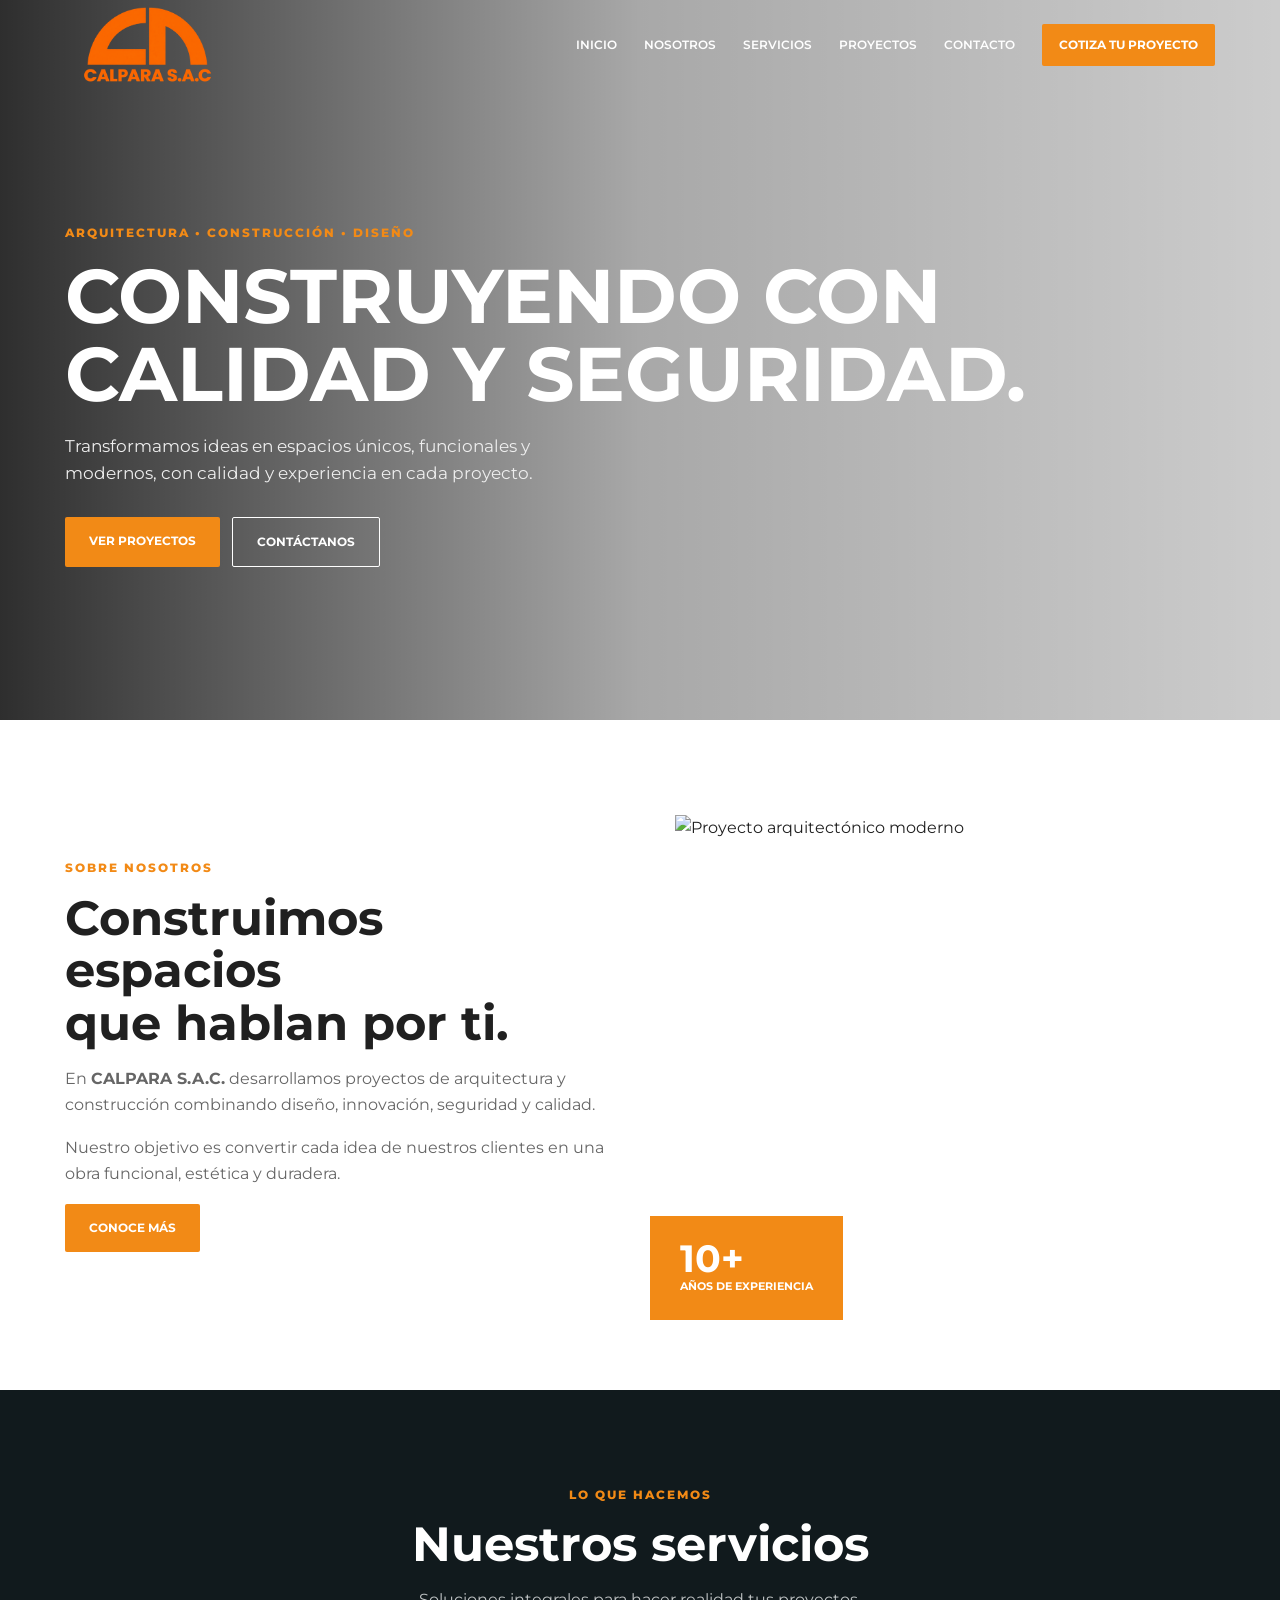
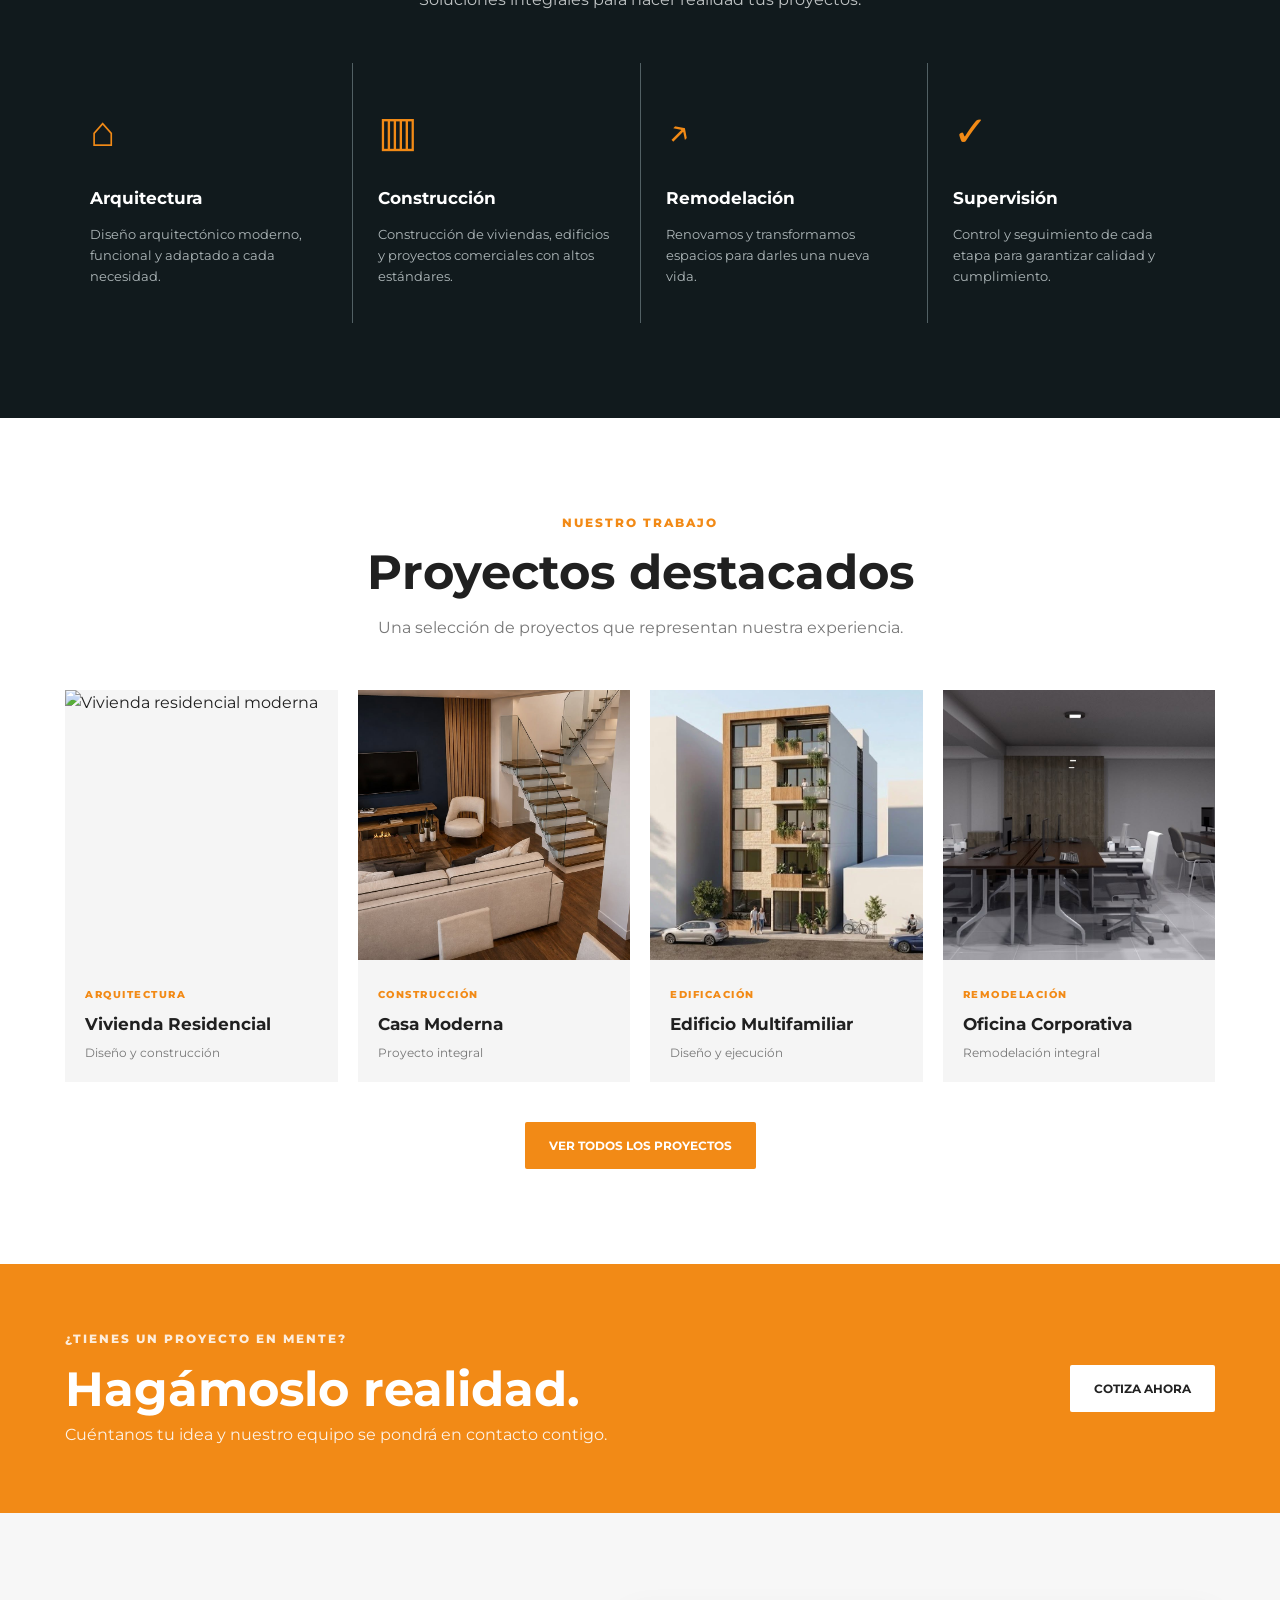
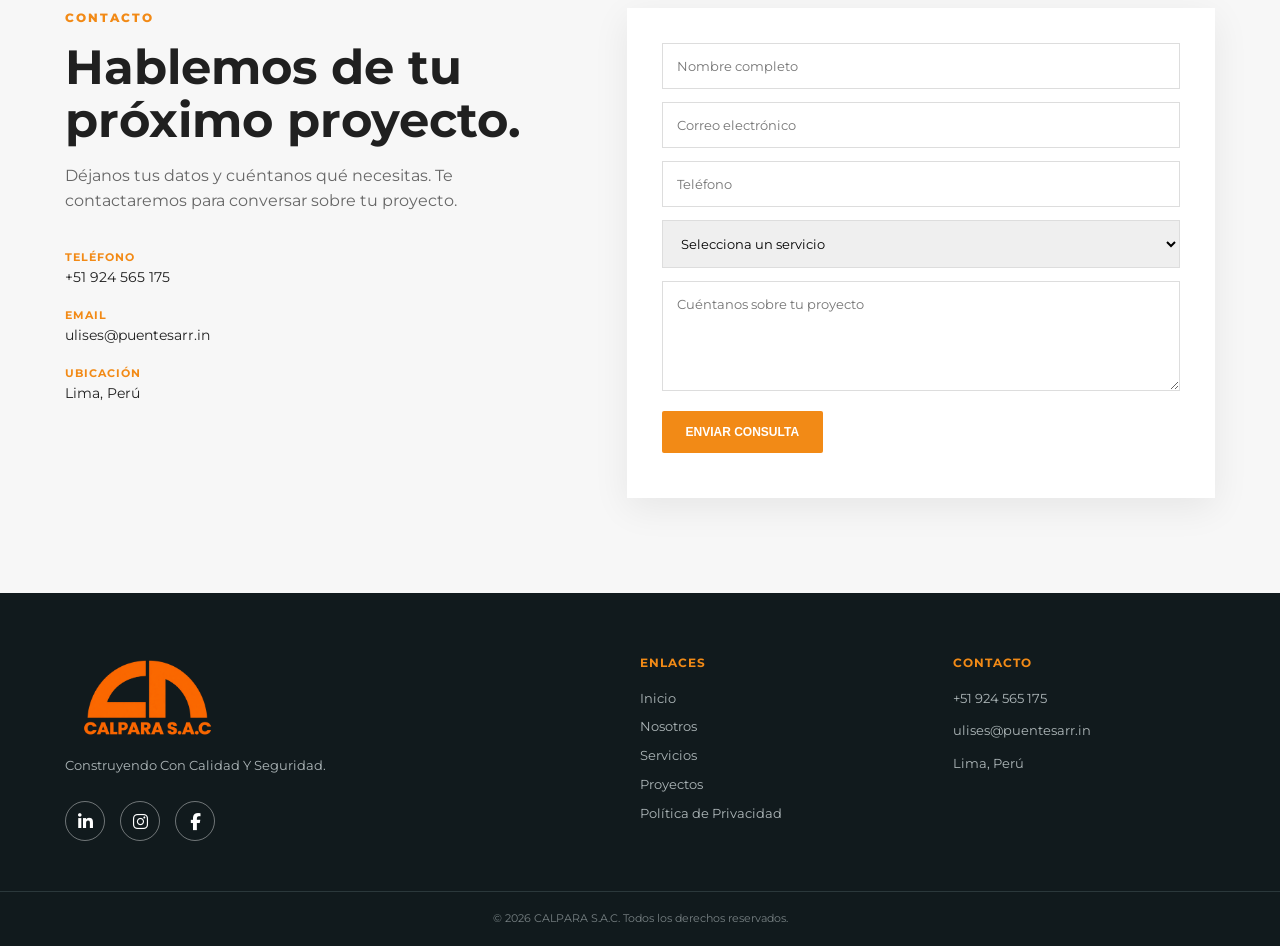
==== index.html @ eea282ff "Add files via upload" ====
<!DOCTYPE html>
<html lang="es">
<head>
    <meta charset="UTF-8">
    <meta name="viewport" content="width=device-width, initial-scale=1.0">

    <title>CALPARA S.A.C. | Construyendo Con Calidad Y Seguridad</title>

    
    <link rel="icon" type="image/png" href="img/favicon-calpara.png">

    <meta name="description" content="CALPARA S.A.C. - Arquitectura, construcción, remodelación y supervisión de obras.">

    <link rel="preconnect" href="https://fonts.googleapis.com">
    <link rel="preconnect" href="https://fonts.gstatic.com" crossorigin>
    <link href="https://fonts.googleapis.com/css2?family=Montserrat:wght@400;500;600;700;800&display=swap" rel="stylesheet">

    <link rel="stylesheet" href="https://cdnjs.cloudflare.com/ajax/libs/font-awesome/6.5.2/css/all.min.css">

    <link rel="stylesheet" href="css/estilos.css">
</head>

<body>

    <!-- ================= HEADER ================= -->
    <header class="header">
        <div class="container nav">
            <a href="#inicio" class="logo">
                <img src="img/logo-calpara.png" alt="CALPARA S.A.C.">
            </a>

            <button class="menu-btn" id="menuBtn" aria-label="Abrir menú">☰</button>

            <nav id="menu">
                <a href="#inicio">Inicio</a>
                <a href="#nosotros">Nosotros</a>
                <a href="#servicios">Servicios</a>
                <a href="#proyectos">Proyectos</a>
                <a href="#contacto">Contacto</a>
                <a href="#contacto" class="btn btn-small">Cotiza tu proyecto</a>
            </nav>
        </div>
    </header>

    <!-- ================= HERO ================= -->
    <main>
        <section id="inicio" class="hero">
            <div class="hero-overlay"></div>
            <div class="container hero-content">
                <p class="eyebrow">ARQUITECTURA • CONSTRUCCIÓN • DISEÑO</p>
                <h1>Construyendo Con<br>Calidad Y Seguridad.</h1>
                <p class="hero-text">
                    Transformamos ideas en espacios únicos, funcionales y modernos,
                    con calidad y experiencia en cada proyecto.
                </p>
                <div class="hero-buttons">
                    <a href="#proyectos" class="btn">Ver proyectos</a>
                    <a href="#contacto" class="btn btn-outline">Contáctanos</a>
                </div>
            </div>
        </section>

        <!-- ================= NOSOTROS ================= -->
        <section id="nosotros" class="section about">
            <div class="container about-grid">
                <div>
                    <p class="section-label">SOBRE NOSOTROS</p>
                    <h2>Construimos espacios<br>que hablan por ti.</h2>
                    <p>
                        En <strong>CALPARA S.A.C.</strong> desarrollamos proyectos de
                        arquitectura y construcción combinando diseño, innovación,
                        seguridad y calidad.
                    </p>
                    <p>
                        Nuestro objetivo es convertir cada idea de nuestros clientes
                        en una obra funcional, estética y duradera.
                    </p>
                    <a href="#contacto" class="btn">Conoce más</a>
                </div>

                <div class="about-image">
                    <img src="https://images.unsplash.com/photo-1545324418-cc1a3fa10c00?auto=format&fit=crop&w=1000&q=85" alt="Proyecto arquitectónico moderno">
                    <div class="experience">
                        <strong>10+</strong>
                        <span>Años de experiencia</span>
                    </div>
                </div>
            </div>
        </section>

        <!-- ================= SERVICIOS ================= -->
        <section id="servicios" class="section services">
            <div class="container">
                <div class="section-heading">
                    <p class="section-label">LO QUE HACEMOS</p>
                    <h2>Nuestros servicios</h2>
                    <p>Soluciones integrales para hacer realidad tus proyectos.</p>
                </div>

                <div class="service-grid">
                    <article class="service-card">
                        <div class="icon">⌂</div>
                        <h3>Arquitectura</h3>
                        <p>Diseño arquitectónico moderno, funcional y adaptado a cada necesidad.</p>
                    </article>

                    <article class="service-card">
                        <div class="icon">▥</div>
                        <h3>Construcción</h3>
                        <p>Construcción de viviendas, edificios y proyectos comerciales con altos estándares.</p>
                    </article>

                    <article class="service-card">
                        <div class="icon">↗</div>
                        <h3>Remodelación</h3>
                        <p>Renovamos y transformamos espacios para darles una nueva vida.</p>
                    </article>

                    <article class="service-card">
                        <div class="icon">✓</div>
                        <h3>Supervisión</h3>
                        <p>Control y seguimiento de cada etapa para garantizar calidad y cumplimiento.</p>
                    </article>
                </div>
            </div>
        </section>

        <!-- ================= PROYECTOS ================= -->
        <section id="proyectos" class="section projects">
            <div class="container">
                <div class="section-heading">
                    <p class="section-label">NUESTRO TRABAJO</p>
                    <h2>Proyectos destacados</h2>
                    <p>Una selección de proyectos que representan nuestra experiencia.</p>
                </div>

                <div class="project-grid">
                    <article class="project-card">
    <img src="https://images.unsplash.com/photo-1600585154340-be6161a56a0c?auto=format&fit=crop&w=1000&q=85" alt="Vivienda residencial moderna">

    <div class="project-info">
        <span>ARQUITECTURA</span>
        <h3>Vivienda Residencial</h3>
        <p>Diseño y construcción</p>
    </div>

    <div class="project-description">
        <span>ARQUITECTURA</span>
        <h3>Vivienda Residencial</h3>
        <p>
            Diseño y construcción de una vivienda moderna,
            combinando espacios amplios, iluminación natural
            y una integración armoniosa con el entorno.
        </p>
    </div>
</article>

                    <article class="project-card">
    <img src="img/casa_moderna.jpg" alt="Casa moderna">

    <div class="project-info">
        <span>CONSTRUCCIÓN</span>
        <h3>Casa Moderna</h3>
        <p>Proyecto integral</p>
    </div>

    <div class="project-description">
        <span>CONSTRUCCIÓN</span>
        <h3>Proyecto de Vivienda Unifamiliar Exclusiva</h3>
        <p>
            Diseño pensado para vivir, disfrutar y destacar.
            Amplios ambientes + diseño moderno + experiencia total.
        </p>
    </div>
</article>

                    <article class="project-card">
    <img src="img/edificio_multifamiliar.jpg" alt="Edificio moderno">

    <div class="project-info">
        <span>EDIFICACIÓN</span>
        <h3>Edificio Multifamiliar</h3>
        <p>Diseño y ejecución</p>
    </div>

    <div class="project-description">
        <span>EDIFICACIÓN</span>
        <h3>Casa Multifamiliar de 5 Niveles</h3>
        <p>
            Un proyecto arquitectónico concebido para vivir,
            invertir y generar valor, integrando áreas comerciales,
            residenciales y sociales en una sola edificación
            funcional y contemporánea.
        </p>
    </div>
</article>

                    <article class="project-card">
    <img src="img/oficina.jpg" alt="Oficina moderna">

    <div class="project-info">
        <span>REMODELACIÓN</span>
        <h3>Oficina Corporativa</h3>
        <p>Remodelación integral</p>
    </div>

    <div class="project-description">
        <span>REMODELACIÓN</span>
        <h3>Remodelación Integral de Espacio Corporativo</h3>
        <p>
            Remodelación integral de un espacio corporativo,
            creando ambientes modernos, profesionales y funcionales
            que favorecen la comodidad y productividad.
        </p>
    </div>
</article>
                </div>

                <div class="center">
                    <a href="#contacto" class="btn">Ver todos los proyectos</a>
                </div>
            </div>
        </section>

        <!-- ================= CTA ================= -->
        <section class="cta">
            <div class="container cta-content">
                <div>
                    <p class="section-label light">¿TIENES UN PROYECTO EN MENTE?</p>
                    <h2>Hagámoslo realidad.</h2>
                    <p>Cuéntanos tu idea y nuestro equipo se pondrá en contacto contigo.</p>
                </div>
                <a href="#contacto" class="btn btn-white">Cotiza ahora</a>
            </div>
        </section>

        <!-- ================= CONTACTO ================= -->
        <section id="contacto" class="section contact">
            <div class="container contact-grid">
                <div>
                    <p class="section-label">CONTACTO</p>
                    <h2>Hablemos de tu próximo proyecto.</h2>
                    <p>
                        Déjanos tus datos y cuéntanos qué necesitas.
                        Te contactaremos para conversar sobre tu proyecto.
                    </p>

                    <div class="contact-data">
                        <div><strong>Teléfono</strong><span>+51 924 565 175</span></div>
                        <div><strong>Email</strong><span>ulises@puentesarr.in</span></div>
                        <div><strong>Ubicación</strong><span>Lima, Perú</span></div>
                    </div>
                </div>

                <form id="contactForm" class="contact-form">
                    <input type="text" placeholder="Nombre completo" required>
                    <input type="email" placeholder="Correo electrónico" required>
                    <input type="tel" placeholder="Teléfono">
                    <select>
                        <option value="">Selecciona un servicio</option>
                        <option>Arquitectura</option>
                        <option>Construcción</option>
                        <option>Remodelación</option>
                        <option>Supervisión</option>
                    </select>
                    <textarea rows="5" placeholder="Cuéntanos sobre tu proyecto" required></textarea>
                    <button type="submit" class="btn">Enviar consulta</button>
                    <p id="formMessage" class="form-message"></p>
                </form>
            </div>
        </section>
    </main>

    <!-- ================= FOOTER ================= -->
    <footer class="footer">
    <div class="container footer-grid">
        <div>

            <a href="#inicio" class="logo footer-logo">
                <img src="img/logo-calpara.png" alt="CALPARA S.A.C.">             
            </a>

            <p>Construyendo Con Calidad Y Seguridad.</p>

            <div class="footer-social">

                <a href="https://www.linkedin.com/company/calpara-s-a-c/" 
                   target="_blank" 
                   rel="noopener noreferrer"
                   aria-label="LinkedIn CALPARA S.A.C.">
                    <i class="fa-brands fa-linkedin-in"></i>
                </a>

                <a href="https://www.instagram.com/liche_calpara/" 
                   target="_blank" 
                   rel="noopener noreferrer"
                   aria-label="Instagram CALPARA S.A.C.">
                    <i class="fa-brands fa-instagram"></i>
                </a>

                <a href="https://www.facebook.com/profile.php?id=100092615534380" 
                   target="_blank" 
                   rel="noopener noreferrer"
                   aria-label="Facebook CALPARA S.A.C.">
                    <i class="fa-brands fa-facebook-f"></i>
                </a>

            </div>

        </div>

        <div>
                <h4>Enlaces</h4>
                <a href="#inicio">Inicio</a>
                <a href="#nosotros">Nosotros</a>
                <a href="#servicios">Servicios</a>
                <a href="#proyectos">Proyectos</a>
                <a href="politica-privacidad.html">Política de Privacidad</a>
            </div>

            <div>
                <h4>Contacto</h4>
                <p>+51 924 565 175</p>
                <p>ulises@puentesarr.in</p>
                <p>Lima, Perú</p>
            </div>
        </div>

        <div class="copyright">
            © 2026 CALPARA S.A.C. Todos los derechos reservados.
        </div>
    </footer>

    <a class="wa" href="https://wa.me/51987654321" target="_blank">
    <i class="fa-brands fa-whatsapp"></i>
</a>

    <script src="js/script.js"></script>
</body>
</html>
---- css/estilos.css ----
* {
    margin: 0;
    padding: 0;
    box-sizing: border-box;
}

html {
    scroll-behavior: smooth;
}

body {
    font-family: 'Montserrat', Arial, sans-serif;
    color: #202020;
    background: #fff;
    line-height: 1.6;
}

img {
    width: 100%;
    display: block;
}

a {
    text-decoration: none;
    color: inherit;
}

.container {
    width: min(1150px, 90%);
    margin: auto;
}

/* HEADER */
header {
    position: fixed;
    top: 0;
    left: 0;
    width: 100%;
    height: 88px;
    z-index: 1000;
    color: white;
    transition: all 0.3s ease;
}

header.scrolled {
    background: rgba(20, 20, 20, 0.95);
    backdrop-filter: blur(10px);
    box-shadow: 0 2px 15px rgba(0, 0, 0, 0.2);
}

header.scrolled .nav {
    border-bottom: none;
}

.nav {
    min-height: 82px;
    display: flex;
    align-items: center;
    justify-content: space-between;
}

.logo {
    display: flex;
    align-items: center;
    width: 180px;
    height: 90px;
}

.logo img {
    width: 165px;
    height: 80px;
    object-fit: contain;
}

.logo small {
    display: block;
    font-size: 8px;
    letter-spacing: 2px;
    opacity: .75;
}

.logo-mark {
    color: #f28a16;
    font-size: 30px;
    font-weight: 800;
    line-height: 1;
}

nav {
    display: flex;
    align-items: center;
    gap: 27px;
}

nav a {
    font-size: 12px;
    font-weight: 600;
    text-transform: uppercase;
}

nav a:hover {
    color: #f28a16;
}

.menu-btn {
    display: none;
    background: none;
    border: 0;
    color: white;
    font-size: 27px;
}

/* BUTTONS */
.btn {
    display: inline-block;
    background: #f28a16;
    color: white;
    padding: 14px 24px;
    border-radius: 2px;
    font-size: 12px;
    font-weight: 700;
    text-transform: uppercase;
    transition: .3s;
    border: 0;
    cursor: pointer;
}

.btn:hover {
    background: #d96f00;
    transform: translateY(-2px);
}

.btn-small {
    padding: 11px 17px;
}

.btn-outline {
    background: transparent;
    border: 1px solid white;
}

.btn-outline:hover {
    background: white;
    color: #222;
}

.btn-white {
    background: white;
    color: #222;
}

.btn-white:hover {
    background: #222;
    color: white;
}

/* HERO */
.hero {
    min-height: 720px;
    display: flex;
    align-items: center;
    position: relative;
    background:
        url("https://images.unsplash.com/photo-1600607687939-ce8a6c25118c?auto=format&fit=crop&w=1900&q=90")
        center/cover no-repeat;
    color: white;
}

.hero-overlay {
    position: absolute;
    inset: 0;
    background: linear-gradient(90deg, rgba(0,0,0,.82), rgba(0,0,0,.34), rgba(0,0,0,.2));
}

.hero-content {
    position: relative;
    z-index: 1;
    padding-top: 70px;
}

.eyebrow,
.section-label {
    color: #f28a16;
    font-size: 12px;
    font-weight: 800;
    letter-spacing: 2px;
    margin-bottom: 14px;
}

.hero h1 {
    font-size: clamp(44px, 6vw, 76px);
    line-height: 1.03;
    text-transform: uppercase;
    margin-bottom: 20px;
}

.hero-text {
    max-width: 540px;
    font-size: 17px;
    color: #eee;
    margin-bottom: 30px;
}

.hero-buttons {
    display: flex;
    gap: 12px;
}

/* SECTIONS */
.section {
    padding: 95px 0;
}

.section-heading {
    text-align: center;
    max-width: 650px;
    margin: 0 auto 50px;
}

.section-heading h2,
.about h2,
.contact h2,
.cta h2 {
    font-size: clamp(32px, 4vw, 48px);
    line-height: 1.1;
    margin-bottom: 16px;
}

.section-heading > p:last-child {
    color: #777;
}

/* ABOUT */
.about-grid {
    display: grid;
    grid-template-columns: 1fr 1fr;
    gap: 70px;
    align-items: center;
}

.about p:not(.section-label) {
    color: #666;
    margin-bottom: 18px;
}

.about-image {
    position: relative;
}

.about-image img {
    height: 480px;
    object-fit: cover;
}

.experience {
    position: absolute;
    bottom: -25px;
    left: -25px;
    background: #f28a16;
    color: white;
    padding: 24px 30px;
    display: flex;
    flex-direction: column;
}

.experience strong {
    font-size: 38px;
    line-height: 1;
}

.experience span {
    font-size: 11px;
    text-transform: uppercase;
    font-weight: 700;
}

/* SERVICES */
.services {
    background: #111a1d;
    color: white;
}

.services .section-heading > p:last-child {
    color: #bfc3c4;
}

.service-grid {
    display: grid;
    grid-template-columns: repeat(4, 1fr);
    gap: 1px;
    background: #526064;
}

.service-card {
    background: #111a1d;
    padding: 35px 25px;
    min-height: 260px;
    transition: .3s;
}

.service-card:hover {
    background: #182528;
    transform: translateY(-5px);
}

.icon {
    color: #f28a16;
    font-size: 42px;
    margin-bottom: 20px;
}

.service-card h3 {
    font-size: 17px;
    margin-bottom: 12px;
}

.service-card p {
    color: #aeb7b9;
    font-size: 13px;
}

/* PROJECTS */
.project-grid {
    display: grid;
    grid-template-columns: repeat(4, 1fr);
    gap: 20px;
    margin-bottom: 40px;
}

.project-card {
    background: #f5f5f5;
    overflow: hidden;
}

.project-card img {
    height: 270px;
    object-fit: cover;
    transition: .5s;
}

.project-card:hover img {
    opacity: 0;
}

.project-card {
    position: relative;
}

/* DESCRIPCIÓN AL PASAR EL PUNTERO */

.project-description {
    position: absolute;
    top: 0;
    left: 0;
    width: 100%;
    height: 100%;

    background: rgba(17, 26, 29, 0.96);

    display: flex;
    flex-direction: column;
    justify-content: center;
    padding: 35px;

    box-sizing: border-box;

    opacity: 0;
    visibility: hidden;

    transition: .5s;
}

/* Categoría */
.project-description span {
    color: #f28a16;
    font-size: 11px;
    letter-spacing: 2px;
    margin-bottom: 12px;
}

/* Título */
.project-description h3 {
    color: white;
    font-size: 24px;
    line-height: 1.2;
    margin-bottom: 15px;
}

/* Texto */
.project-description p {
    color: #d4d9da;
    font-size: 14px;
    line-height: 1.6;
    margin: 0;
}

/* EFECTO AL PASAR EL PUNTERO */

.project-card:hover img {
    opacity: 0;
}

.project-card:hover .project-info {
    opacity: 0;
}

.project-card:hover .project-description {
    opacity: 1;
    visibility: visible;
}

.project-info {
    padding: 20px;
}

.project-info span {
    color: #f28a16;
    font-size: 10px;
    font-weight: 800;
    letter-spacing: 1.5px;
}

.project-info h3 {
    font-size: 17px;
    margin: 5px 0;
}

.project-info p {
    color: #777;
    font-size: 12px;
}

.center {
    text-align: center;
}

/* CTA */
.cta {
    background: #f28a16;
    color: white;
    padding: 65px 0;
}

.cta-content {
    display: flex;
    align-items: center;
    justify-content: space-between;
    gap: 30px;
}

.cta .section-label {
    color: white;
    opacity: .85;
}

.cta h2 {
    margin-bottom: 7px;
}

.cta p:last-child {
    opacity: .9;
}

/* CONTACT */
.contact {
    background: #f7f7f7;
}

.contact-grid {
    display: grid;
    grid-template-columns: .9fr 1.1fr;
    gap: 80px;
    align-items: start;
}

.contact > .container > div:first-child > p:not(.section-label) {
    color: #666;
}

.contact-data {
    margin-top: 35px;
}

.contact-data div {
    display: flex;
    flex-direction: column;
    margin-bottom: 18px;
}

.contact-data strong {
    font-size: 11px;
    color: #f28a16;
    text-transform: uppercase;
    letter-spacing: 1px;
}

.contact-data span {
    font-size: 14px;
}

.contact-form {
    background: white;
    padding: 35px;
    box-shadow: 0 10px 35px rgba(0,0,0,.07);
}

.contact-form input,
.contact-form select,
.contact-form textarea {
    width: 100%;
    border: 1px solid #ddd;
    padding: 14px;
    margin-bottom: 13px;
    font-family: inherit;
    outline: none;
}

.contact-form input:focus,
.contact-form select:focus,
.contact-form textarea:focus {
    border-color: #f28a16;
}

.form-message {
    margin-top: 10px;
    font-size: 12px;
    color: #f28a16;
}

/* FOOTER */
.footer {
    background: #111a1d;
    color: white;
    padding-top: 60px;
}

.footer-grid {
    display: grid;
    grid-template-columns: 2fr 1fr 1fr;
    gap: 50px;
    padding-bottom: 50px;
}

.footer p {
    color: #aeb7b9;
    font-size: 13px;
    margin-top: 12px;
}

.footer h4 {
    color: #f28a16;
    margin-bottom: 15px;
    text-transform: uppercase;
    font-size: 12px;
    letter-spacing: 1px;
}

.footer-grid > div:nth-child(2) a {
    display: block;
    color: #aeb7b9;
    font-size: 13px;
    margin-bottom: 8px;
}

.footer-logo {
    color: white;
}

/* REDES SOCIALES DEL FOOTER */

.footer-social {
    display: flex;
    gap: 15px;
    margin-top: 25px;
}

.footer-social a {
    width: 40px;
    height: 40px;
    border: 1px solid rgba(255,255,255,0.4);
    border-radius: 50%;
    display: flex;
    align-items: center;
    justify-content: center;
    color: white;
    text-decoration: none;
    transition: 0.3s ease;
}

.footer-social a i {
    font-size: 17px;
}

.footer-social a:hover {
    background: #f28a16;
    border-color: #f28a16;
    transform: translateY(-4px);
}

.copyright {
    border-top: 1px solid #2b383b;
    text-align: center;
    padding: 18px;
    color: #778083;
    font-size: 11px;
}

/* WHATSAPP */
.wa {
    position: fixed;
    right: 22px;
    bottom: 22px;
    width: 52px;
    height: 52px;
    border-radius: 50%;
    background: #25d366;
    color: white;
    display: flex;
    align-items: center;
    justify-content: center;
    z-index: 20;
    text-decoration: none;

    /* Oculto inicialmente */
    opacity: 0;
    visibility: hidden;
    transform: scale(0.7);
    transition: all 0.3s ease;
}

/* Aparece cuando llegamos a contacto */
.wa.show {
    opacity: 1;
    visibility: visible;
    transform: scale(1);
}

.wa i {
    font-size: 29px;
}

/* RESPONSIVE */
@media (max-width: 900px) {
    nav {
        gap: 15px;
    }

    .service-grid,
    .project-grid {
        grid-template-columns: repeat(2, 1fr);
    }

    .about-grid,
    .contact-grid {
        grid-template-columns: 1fr;
        gap: 45px;
    }
}

@media (max-width: 700px) {
    .header {
        background: rgba(10,15,17,.94);
        position: fixed;
    }

    .menu-btn {
        display: block;
    }

    nav {
        display: none;
        position: absolute;
        top: 82px;
        left: 0;
        width: 100%;
        background: #111a1d;
        padding: 25px;
        flex-direction: column;
        align-items: stretch;
    }

    nav.active {
        display: flex;
    }

    nav a {
        padding: 8px 0;
    }

    .hero {
        min-height: 650px;
    }

    .hero h1 {
        font-size: 48px;
    }

    .hero-text {
        font-size: 14px;
    }

    .section {
        padding: 70px 0;
    }

    .service-grid,
    .project-grid {
        grid-template-columns: 1fr;
    }

    .project-card img {
        height: 300px;
    }

    .cta-content {
        flex-direction: column;
        align-items: flex-start;
    }

    .footer-grid {
        grid-template-columns: 1fr;
        gap: 30px;
    }

    .experience {
        left: 10px;
    }
}
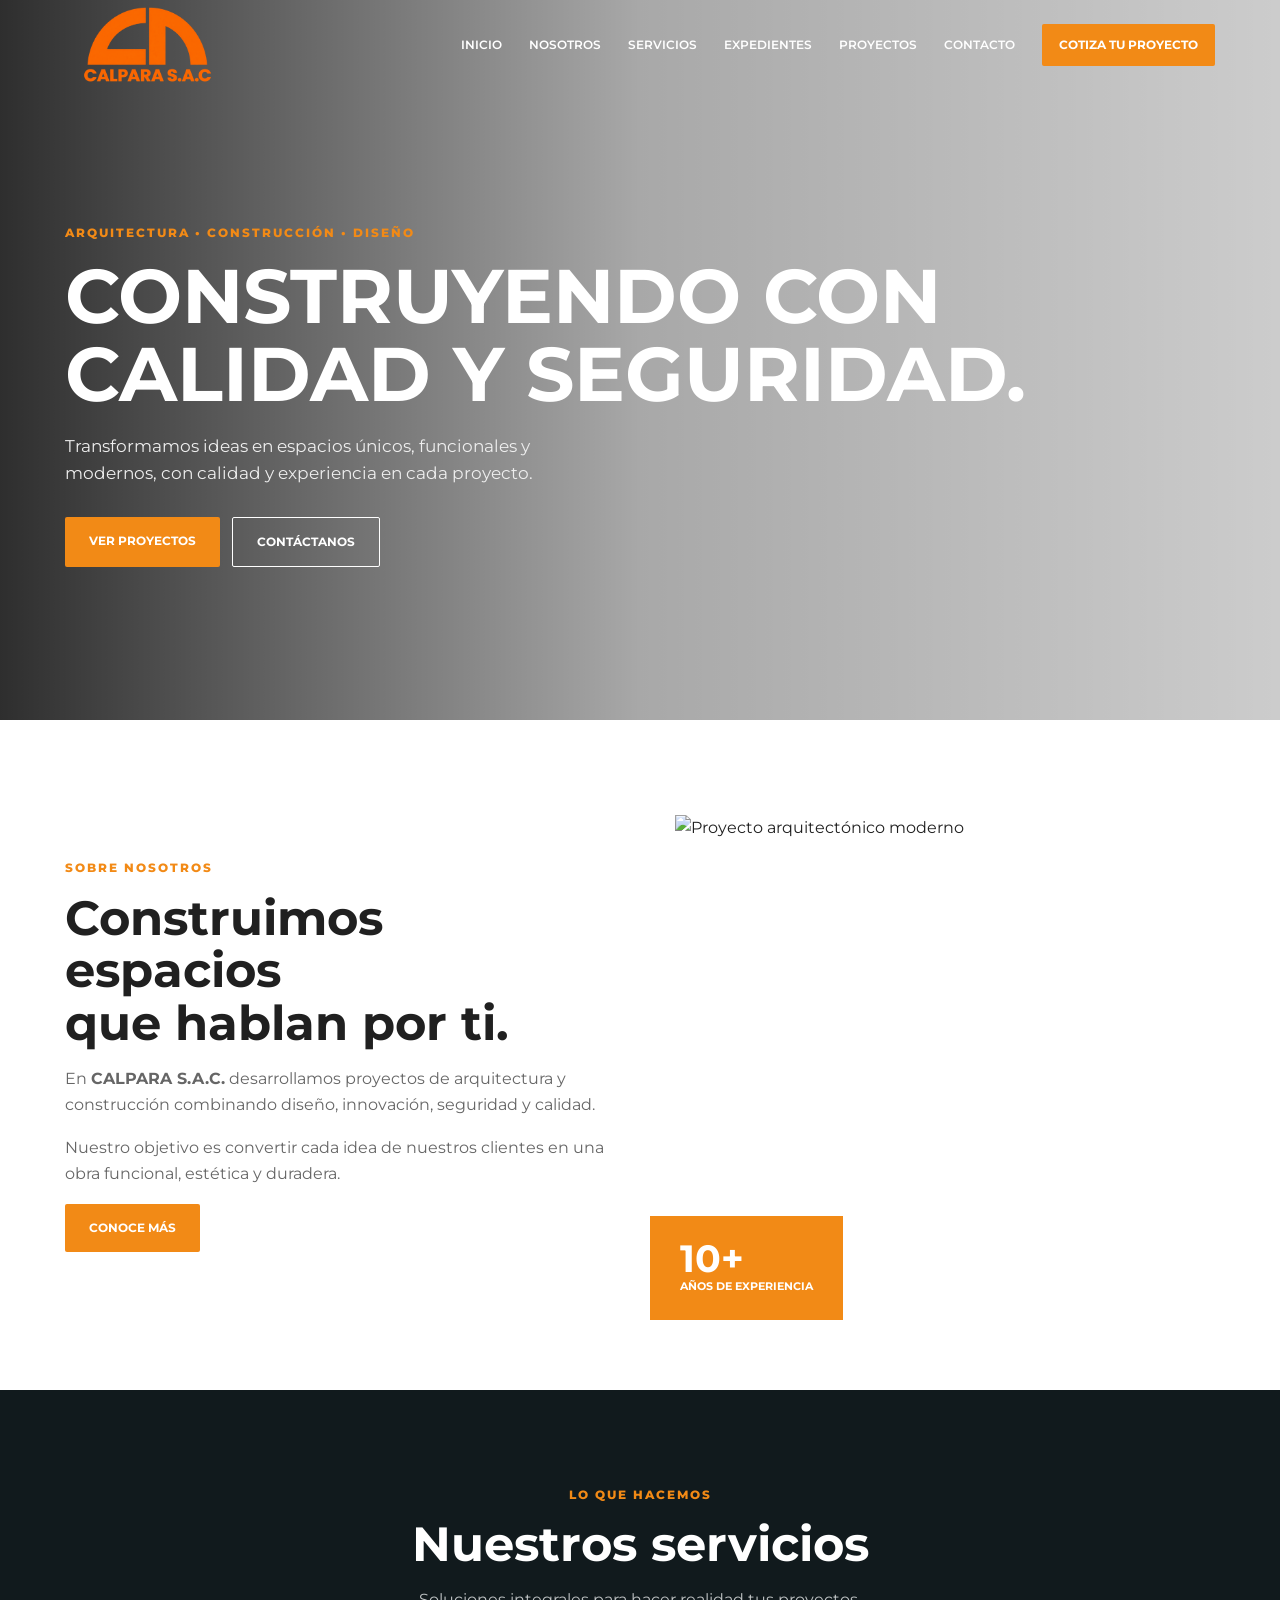
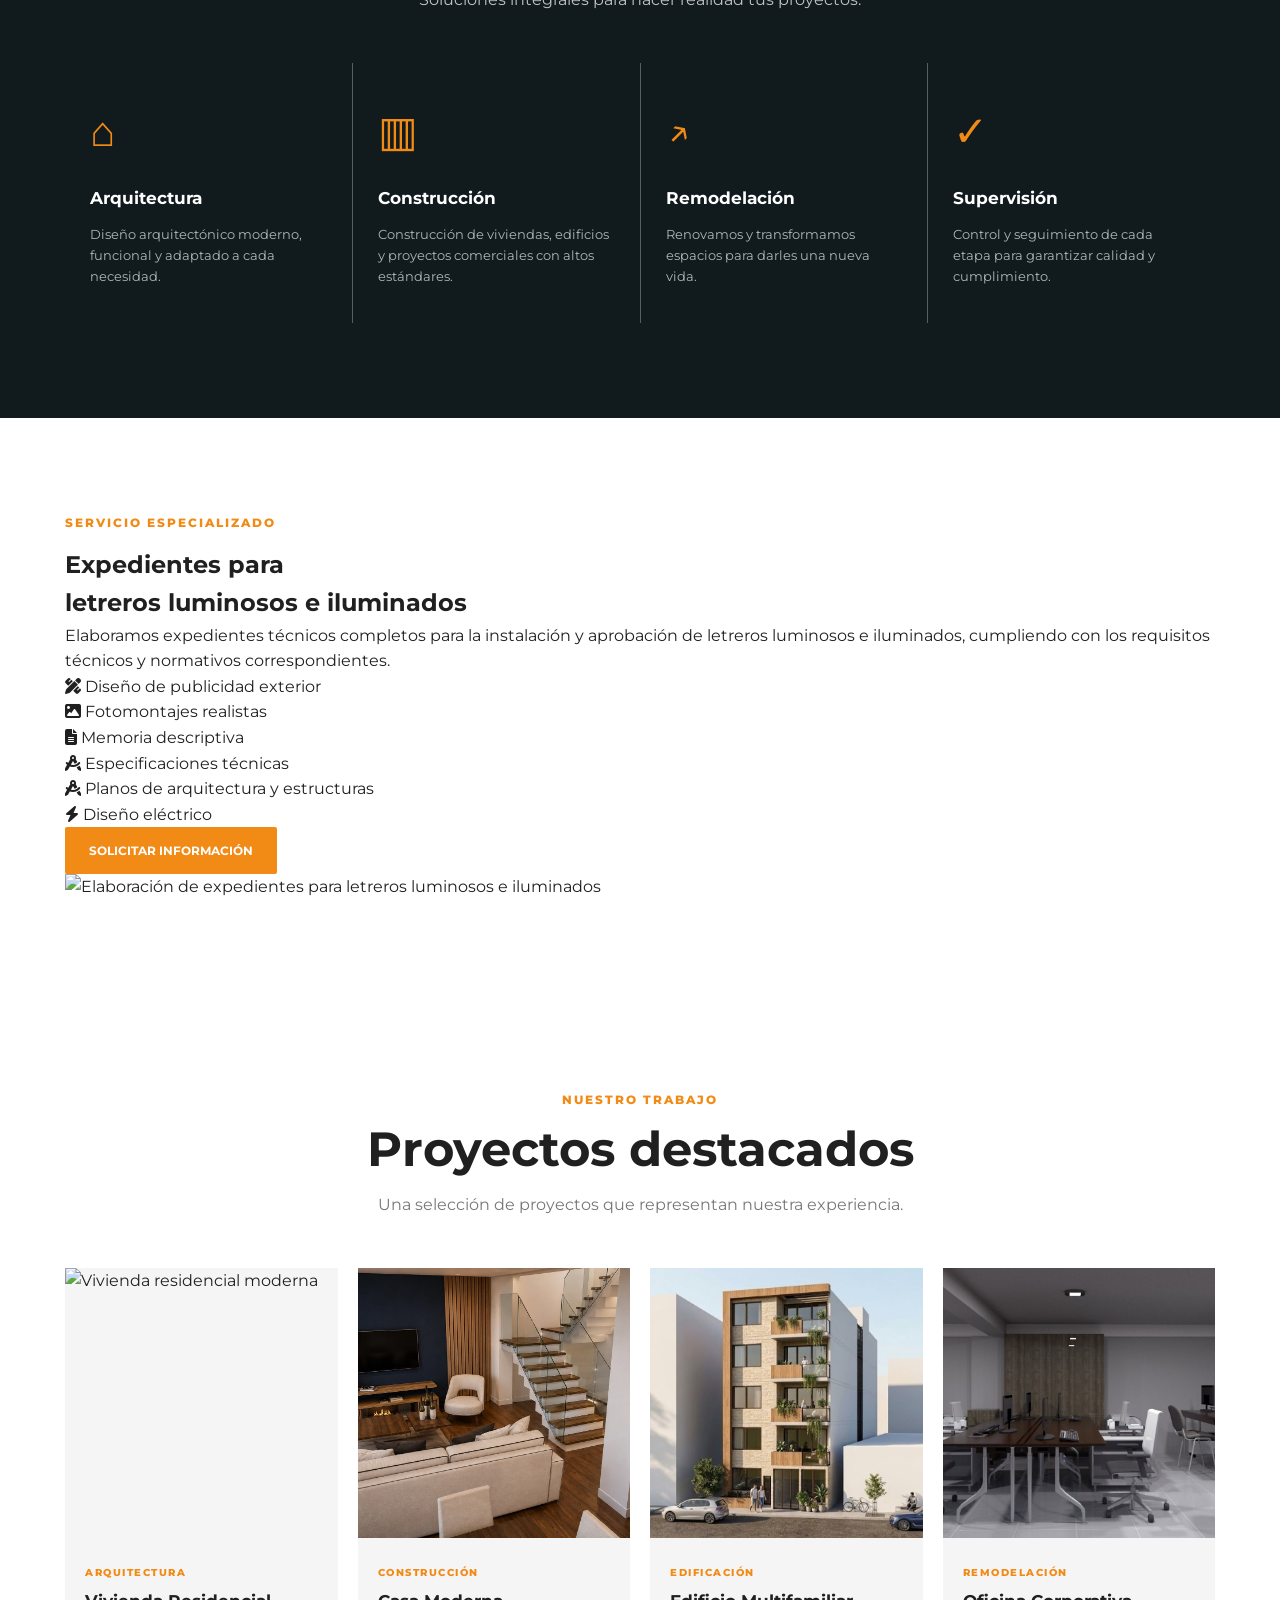
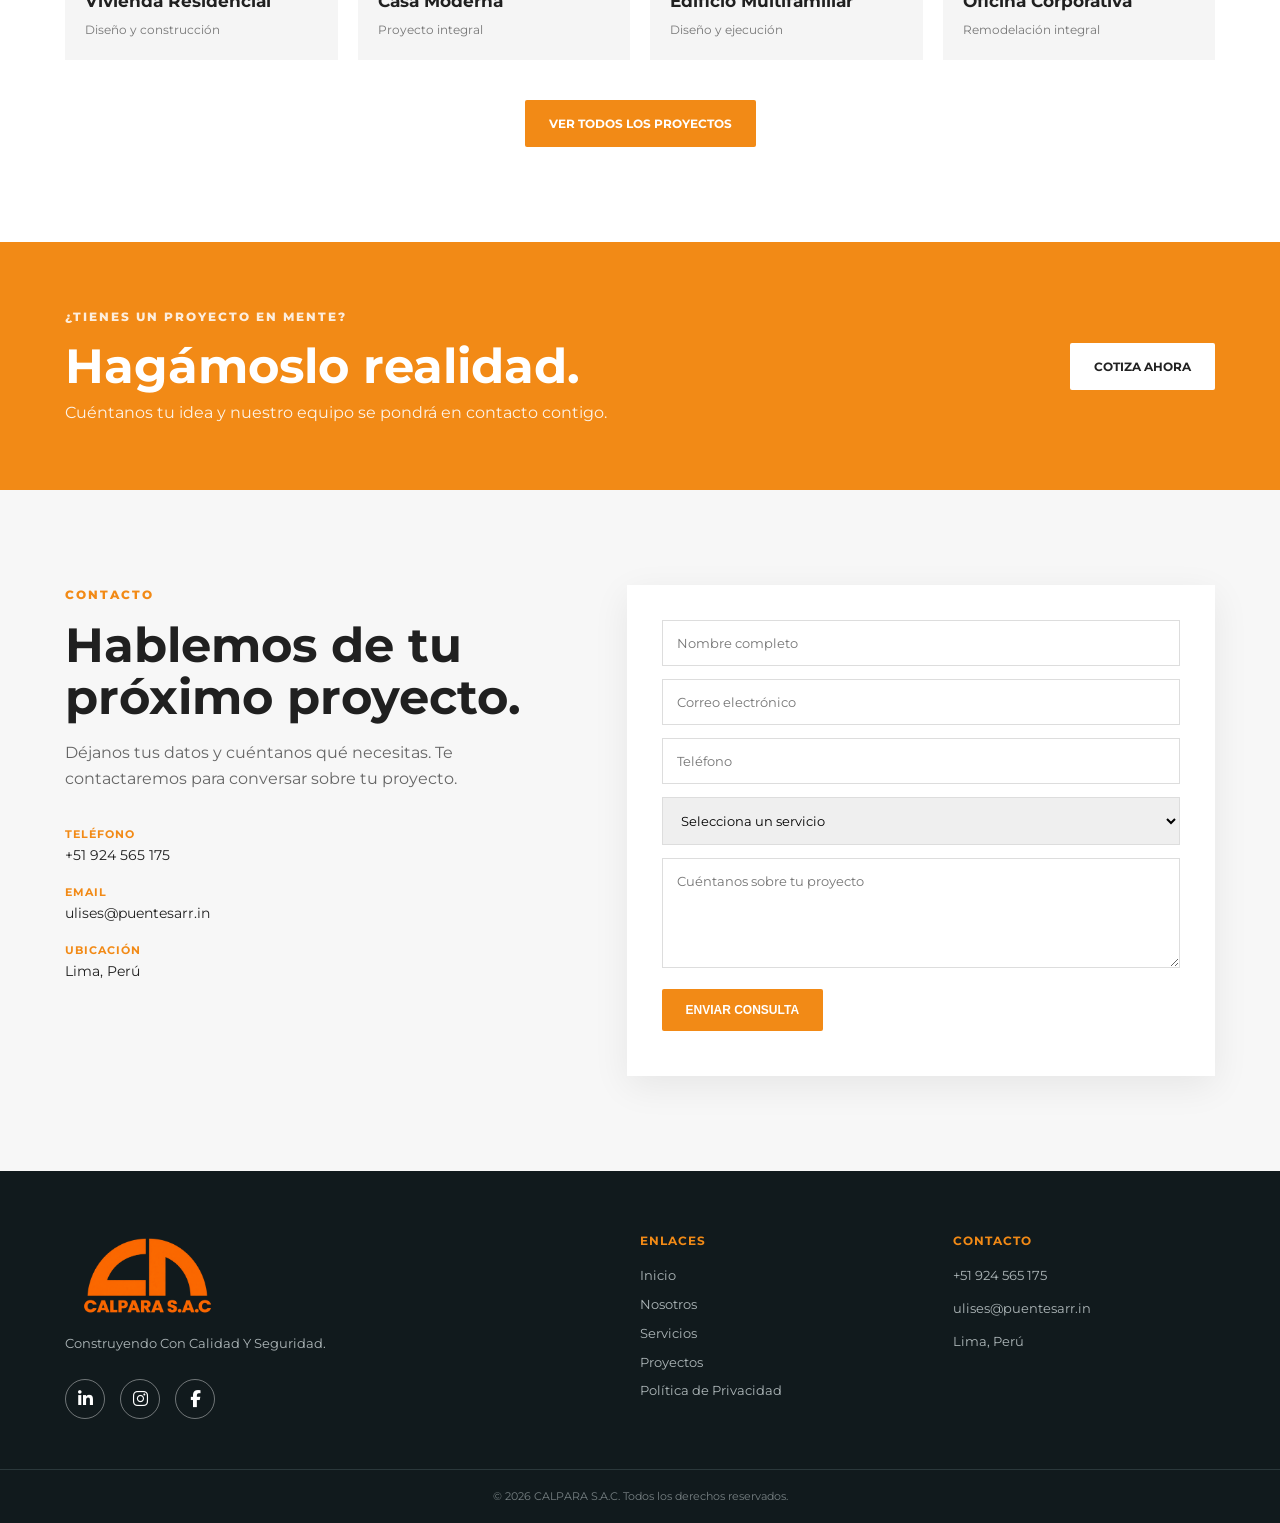
==== commit d93a9d3b: "Update navigation and add expedientes section" ====
--- a/index.html
+++ b/index.html
@@ -32,13 +32,14 @@
             <button class="menu-btn" id="menuBtn" aria-label="Abrir menú">☰</button>
 
             <nav id="menu">
-                <a href="#inicio">Inicio</a>
-                <a href="#nosotros">Nosotros</a>
-                <a href="#servicios">Servicios</a>
-                <a href="#proyectos">Proyectos</a>
-                <a href="#contacto">Contacto</a>
-                <a href="#contacto" class="btn btn-small">Cotiza tu proyecto</a>
-            </nav>
+    <a href="#inicio">Inicio</a>
+    <a href="#nosotros">Nosotros</a>
+    <a href="#servicios">Servicios</a>
+    <a href="#expedientes">Expedientes</a>
+    <a href="#proyectos">Proyectos</a>
+    <a href="#contacto">Contacto</a>
+    <a href="#contacto" class="btn btn-small">Cotiza tu proyecto</a>
+</nav>
         </div>
     </header>
 
@@ -125,6 +126,73 @@
             </div>
         </section>
 
+        <!-- SERVICIO ESPECIAL: EXPEDIENTES PARA LETREROS -->
+<section id="expedientes" class="section expedientes">
+    <div class="container expedientes-grid">
+
+        <div class="expedientes-content">
+            <p class="section-label">SERVICIO ESPECIALIZADO</p>
+
+            <h2>
+                Expedientes para<br>
+                <span>letreros luminosos e iluminados</span>
+            </h2>
+
+            <p class="expedientes-intro">
+                Elaboramos expedientes técnicos completos para la
+                instalación y aprobación de letreros luminosos e
+                iluminados, cumpliendo con los requisitos técnicos
+                y normativos correspondientes.
+            </p>
+
+            <div class="expedientes-list">
+
+                <div class="expediente-item">
+                    <i class="fa-solid fa-pen-ruler"></i>
+                    <span>Diseño de publicidad exterior</span>
+                </div>
+
+                <div class="expediente-item">
+                    <i class="fa-solid fa-image"></i>
+                    <span>Fotomontajes realistas</span>
+                </div>
+
+                <div class="expediente-item">
+                    <i class="fa-solid fa-file-lines"></i>
+                    <span>Memoria descriptiva</span>
+                </div>
+
+                <div class="expediente-item">
+                    <i class="fa-solid fa-compass-drafting"></i>
+                    <span>Especificaciones técnicas</span>
+                </div>
+
+                <div class="expediente-item">
+                    <i class="fa-solid fa-drafting-compass"></i>
+                    <span>Planos de arquitectura y estructuras</span>
+                </div>
+
+                <div class="expediente-item">
+                    <i class="fa-solid fa-bolt"></i>
+                    <span>Diseño eléctrico</span>
+                </div>
+
+            </div>
+
+            <a href="#contacto" class="btn">
+                Solicitar información
+            </a>
+        </div>
+
+        <div class="expedientes-image">
+            <img 
+                src="img/expedientes-letreros.jpg" 
+                alt="Elaboración de expedientes para letreros luminosos e iluminados">
+        </div>
+
+    </div>
+</section>
+
         <!-- ================= PROYECTOS ================= -->
         <section id="proyectos" class="section projects">
             <div class="container">
@@ -252,18 +320,21 @@
                     </div>
                 </div>
 
-                <form id="contactForm" class="contact-form">
-                    <input type="text" placeholder="Nombre completo" required>
-                    <input type="email" placeholder="Correo electrónico" required>
-                    <input type="tel" placeholder="Teléfono">
-                    <select>
+                <form id="contactForm" class="contact-form" action="ulises@puentesarr.in" method="POST">
+                    <input type="hidden" name="_subject" value="Nueva consulta desde la web de CALPARA S.A.C.">
+                    <input type="hidden" name="_captcha" value="true">
+                    <input type="hidden" name="_template" value="table">
+                    <input type="text" name="nombre" placeholder="Nombre completo" required>
+                    <input type="email" name="correo" placeholder="Correo electrónico" required>
+                    <input type="tel" name="telefono" placeholder="Teléfono">
+                    <select name="servicio">
                         <option value="">Selecciona un servicio</option>
                         <option>Arquitectura</option>
                         <option>Construcción</option>
                         <option>Remodelación</option>
                         <option>Supervisión</option>
                     </select>
-                    <textarea rows="5" placeholder="Cuéntanos sobre tu proyecto" required></textarea>
+                    <textarea name="mensaje" rows="5" placeholder="Cuéntanos sobre tu proyecto" required></textarea>
                     <button type="submit" class="btn">Enviar consulta</button>
                     <p id="formMessage" class="form-message"></p>
                 </form>
@@ -331,7 +402,7 @@
         </div>
     </footer>
 
-    <a class="wa" href="https://wa.me/51987654321" target="_blank">
+    <a class="wa" href="https://wa.me/51924565175?text=Hola%2C%20vengo%20de%20la%20web%20de%20Calpara%20S.A.C.%20Me%20gustar%C3%ADa%20solicitar%20informaci%C3%B3n%20sobre%20sus%20servicios." target="_blank">
     <i class="fa-brands fa-whatsapp"></i>
 </a>
 
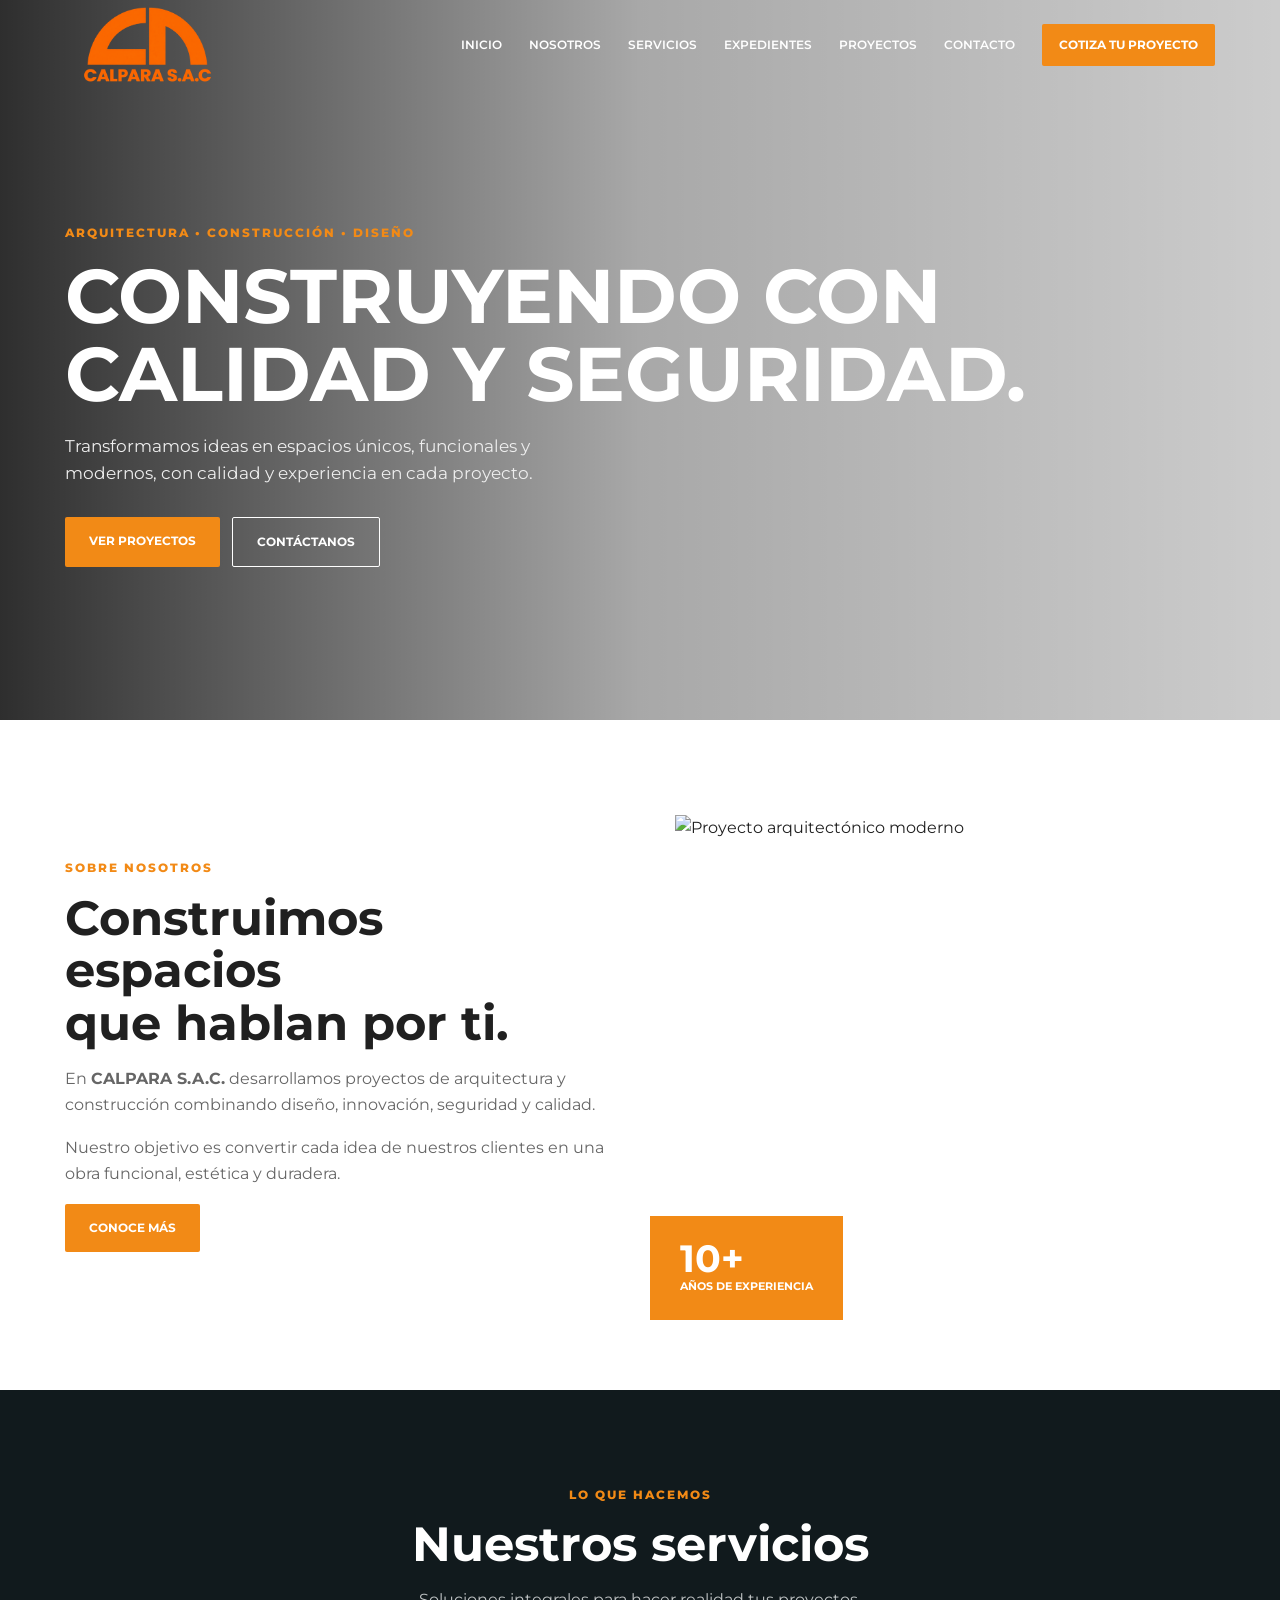
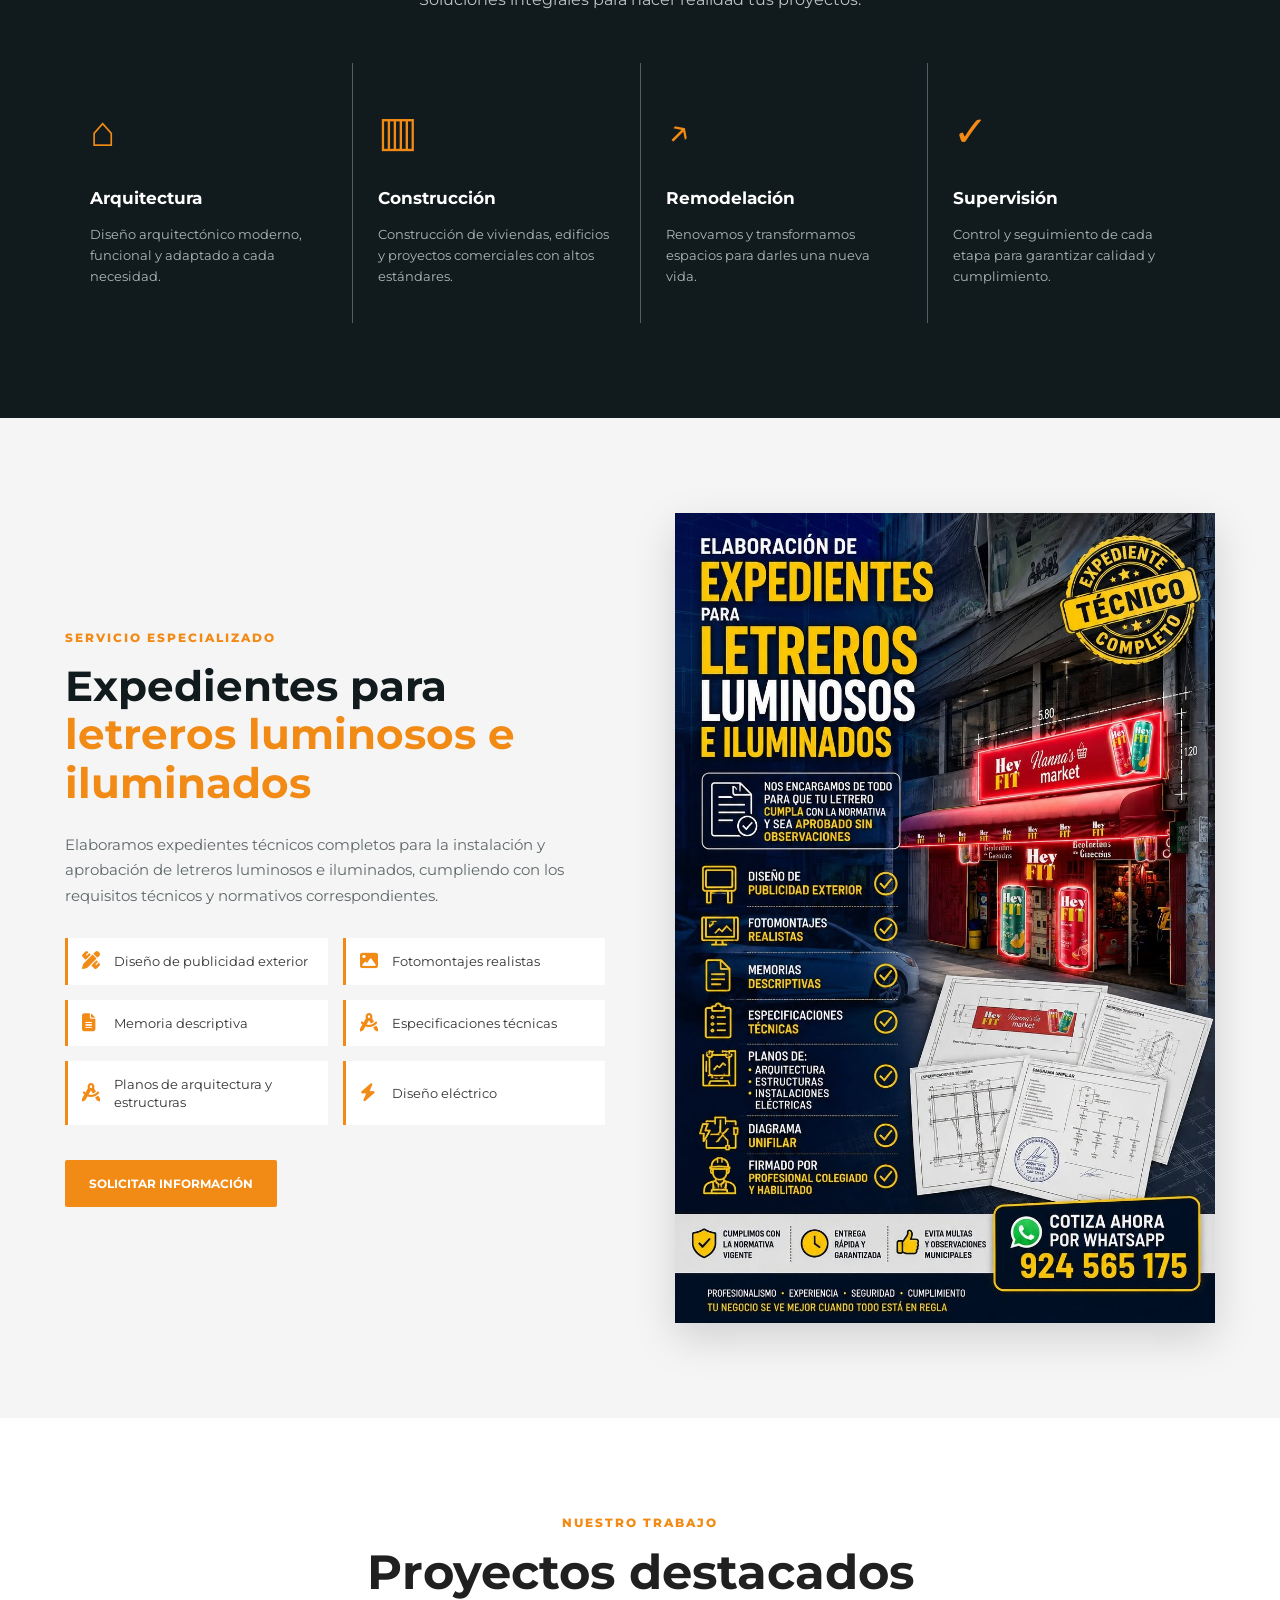
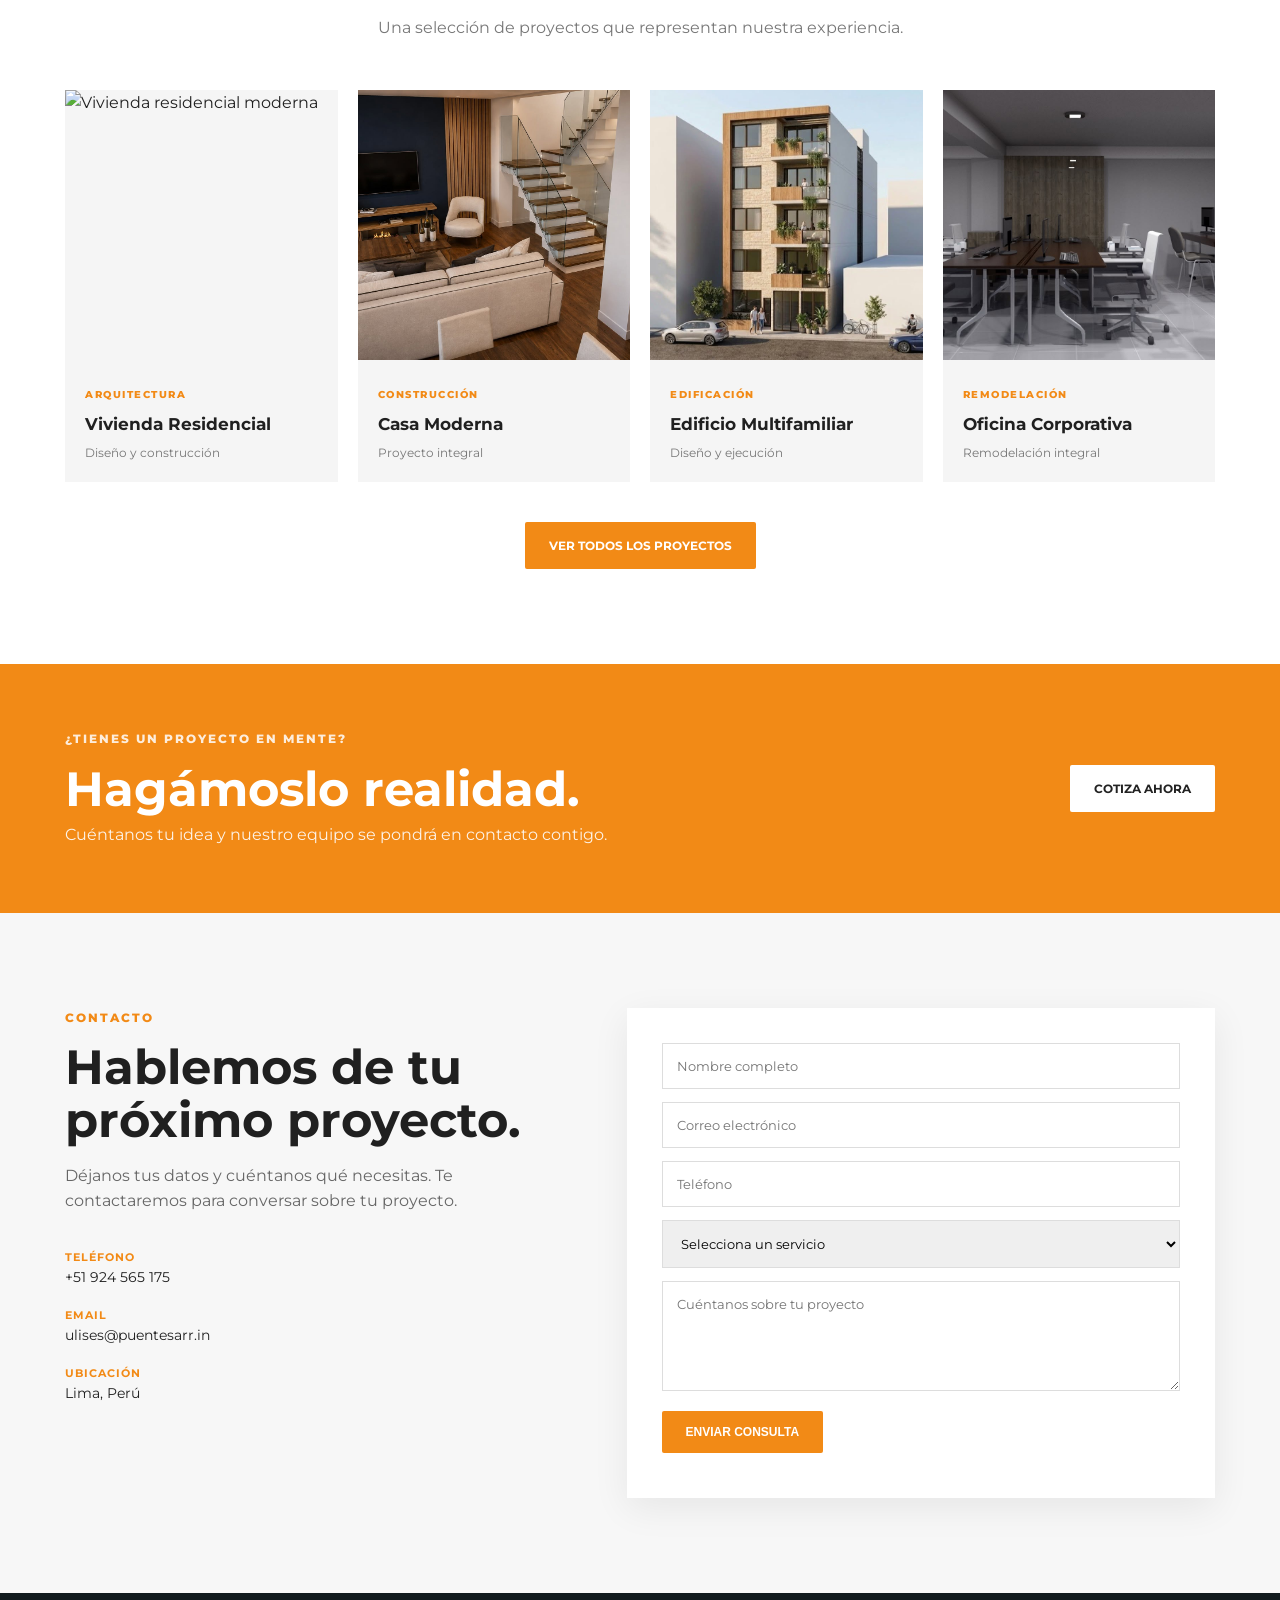
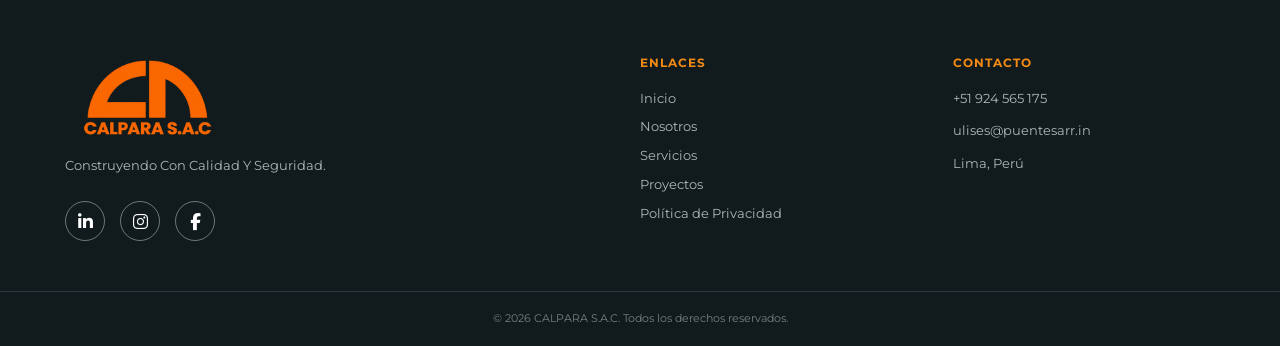
==== commit 1b3ee47e: "Add files via upload" ====
--- a/index.html
+++ b/index.html
@@ -320,21 +320,18 @@
                     </div>
                 </div>
 
-                <form id="contactForm" class="contact-form" action="ulises@puentesarr.in" method="POST">
-                    <input type="hidden" name="_subject" value="Nueva consulta desde la web de CALPARA S.A.C.">
-                    <input type="hidden" name="_captcha" value="true">
-                    <input type="hidden" name="_template" value="table">
-                    <input type="text" name="nombre" placeholder="Nombre completo" required>
-                    <input type="email" name="correo" placeholder="Correo electrónico" required>
-                    <input type="tel" name="telefono" placeholder="Teléfono">
-                    <select name="servicio">
+                <form id="contactForm" class="contact-form">
+                    <input type="text" placeholder="Nombre completo" required>
+                    <input type="email" placeholder="Correo electrónico" required>
+                    <input type="tel" placeholder="Teléfono">
+                    <select>
                         <option value="">Selecciona un servicio</option>
                         <option>Arquitectura</option>
                         <option>Construcción</option>
                         <option>Remodelación</option>
                         <option>Supervisión</option>
                     </select>
-                    <textarea name="mensaje" rows="5" placeholder="Cuéntanos sobre tu proyecto" required></textarea>
+                    <textarea rows="5" placeholder="Cuéntanos sobre tu proyecto" required></textarea>
                     <button type="submit" class="btn">Enviar consulta</button>
                     <p id="formMessage" class="form-message"></p>
                 </form>
@@ -402,7 +399,7 @@
         </div>
     </footer>
 
-    <a class="wa" href="https://wa.me/51924565175?text=Hola%2C%20vengo%20de%20la%20web%20de%20Calpara%20S.A.C.%20Me%20gustar%C3%ADa%20solicitar%20informaci%C3%B3n%20sobre%20sus%20servicios." target="_blank">
+    <a class="wa" href="https://wa.me/51987654321" target="_blank">
     <i class="fa-brands fa-whatsapp"></i>
 </a>
 
--- a/css/estilos.css
+++ b/css/estilos.css
@@ -725,4 +725,109 @@
     .experience {
         left: 10px;
     }
-}
+
+    .expedientes-grid {
+        grid-template-columns: 1fr;
+        gap: 40px;
+    }
+
+    .expedientes-content h2 {
+        font-size: 32px;
+    }
+
+    .expedientes-list {
+        grid-template-columns: 1fr;
+    }
+
+    .expedientes-image {
+        order: -1;
+    }
+
+}
+
+/* ==========================================
+   EXPEDIENTES PARA LETREROS
+   ========================================== */
+
+.expedientes {
+    background: #f5f5f5;
+}
+
+.expedientes-grid {
+    display: grid;
+    grid-template-columns: 1fr 1fr;
+    gap: 70px;
+    align-items: center;
+}
+
+.expedientes-content {
+    max-width: 580px;
+}
+
+.expedientes-content h2 {
+    font-size: 42px;
+    line-height: 1.15;
+    margin: 15px 0 25px;
+    color: #111a1d;
+}
+
+.expedientes-content h2 span {
+    color: #f28a16;
+}
+
+.expedientes-intro {
+    color: #5f686b;
+    font-size: 15px;
+    line-height: 1.7;
+    margin-bottom: 30px;
+}
+
+.expedientes-list {
+    display: grid;
+    grid-template-columns: 1fr 1fr;
+    gap: 15px;
+    margin-bottom: 35px;
+}
+
+.expediente-item {
+    display: flex;
+    align-items: center;
+    gap: 12px;
+    padding: 14px;
+    background: white;
+    border-left: 3px solid #f28a16;
+    transition: .3s ease;
+}
+
+.expediente-item:hover {
+    transform: translateX(5px);
+    box-shadow: 0 5px 15px rgba(0,0,0,0.08);
+}
+
+.expediente-item i {
+    color: #f28a16;
+    font-size: 18px;
+    min-width: 20px;
+}
+
+.expediente-item span {
+    color: #333;
+    font-size: 13px;
+    line-height: 1.4;
+}
+
+.expedientes-image {
+    position: relative;
+    overflow: hidden;
+    box-shadow: 0 15px 40px rgba(0,0,0,0.15);
+}
+
+.expedientes-image img {
+    width: 100%;
+    display: block;
+    transition: .5s ease;
+}
+
+.expedientes-image:hover img {
+    transform: scale(1.03);
+}
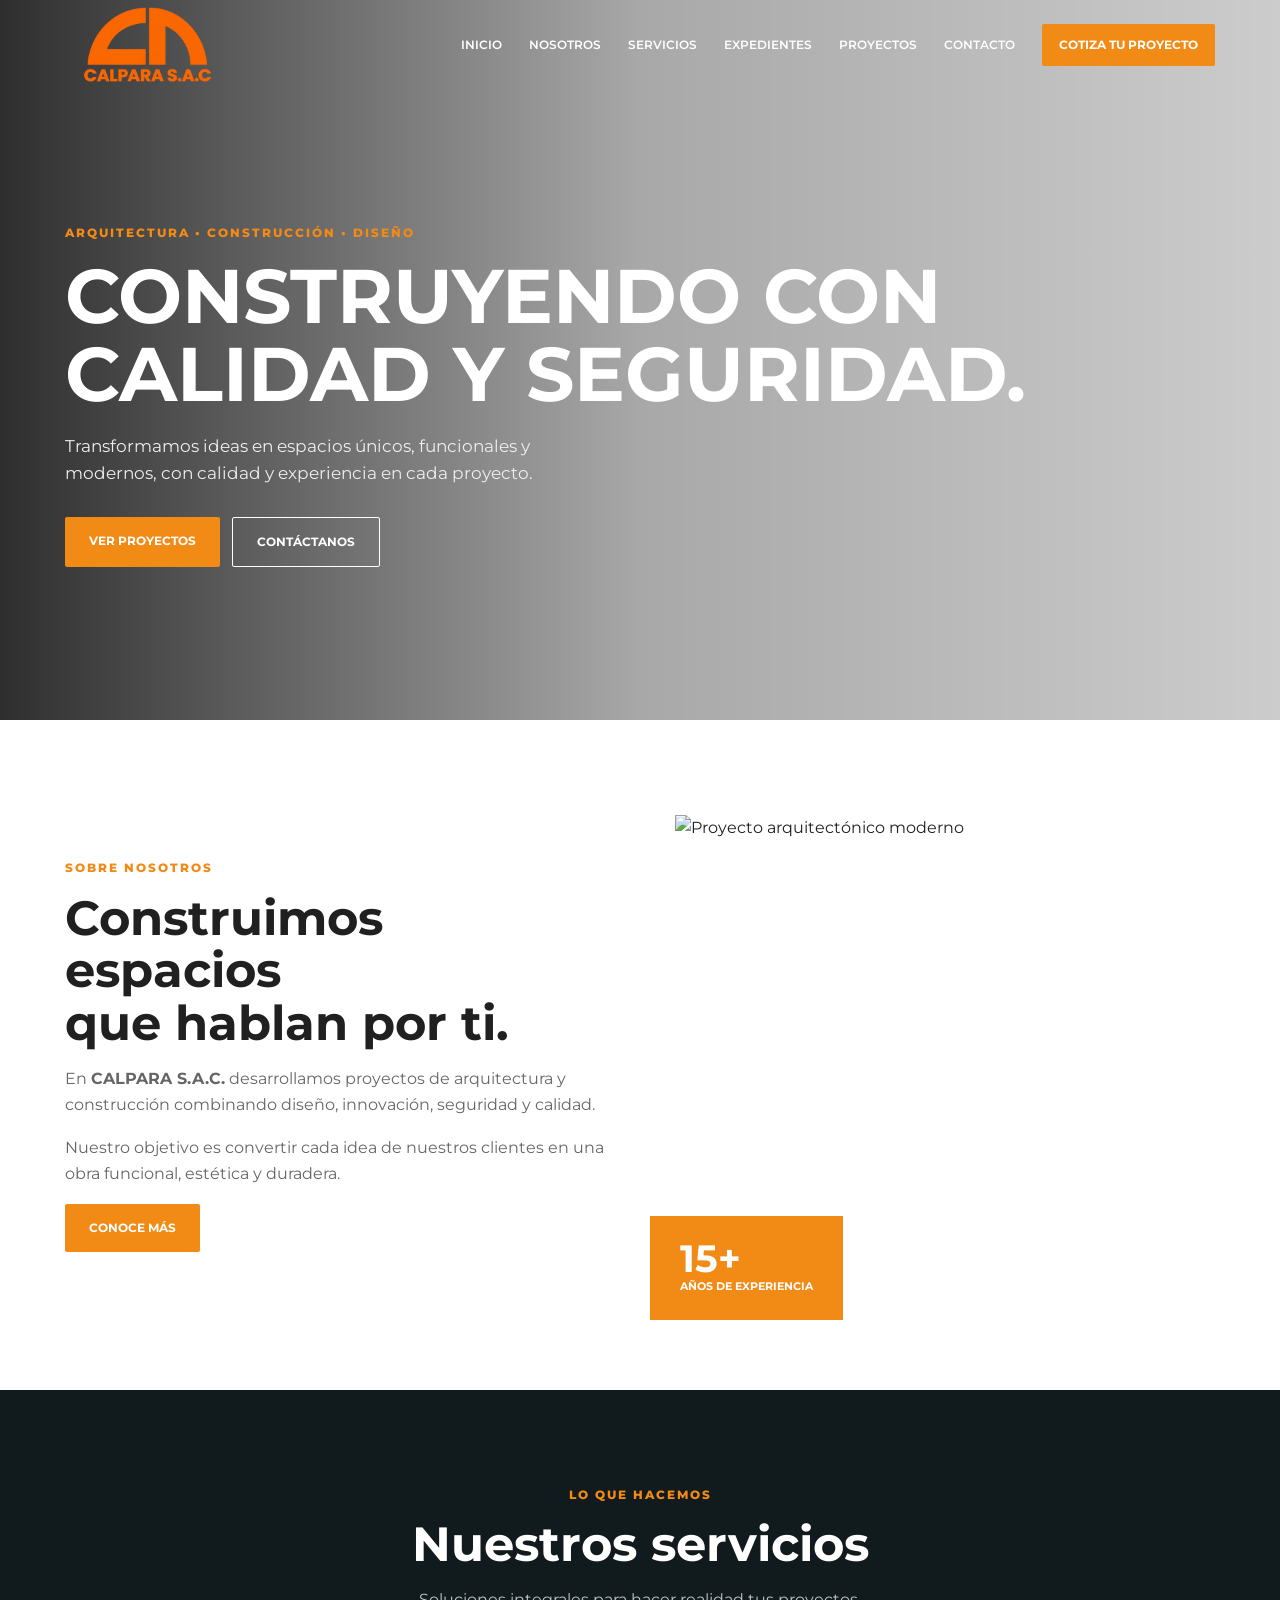
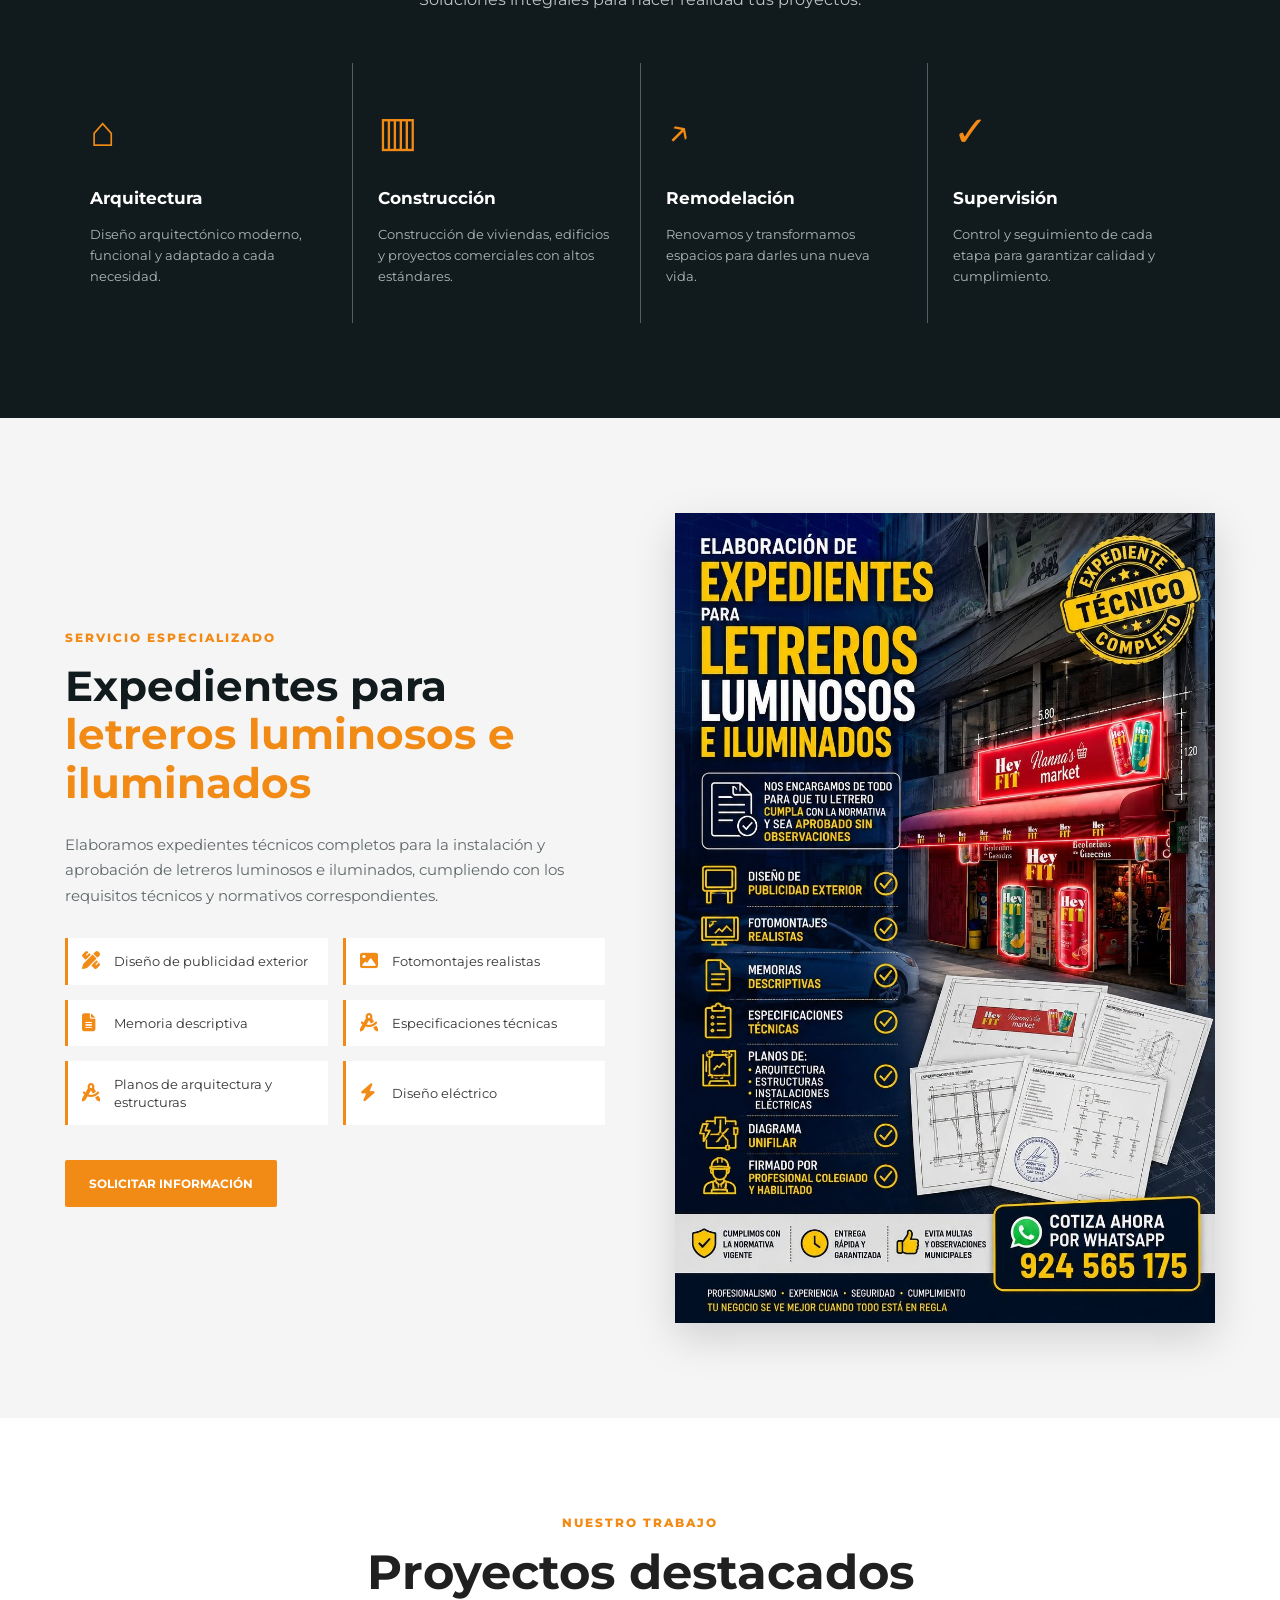
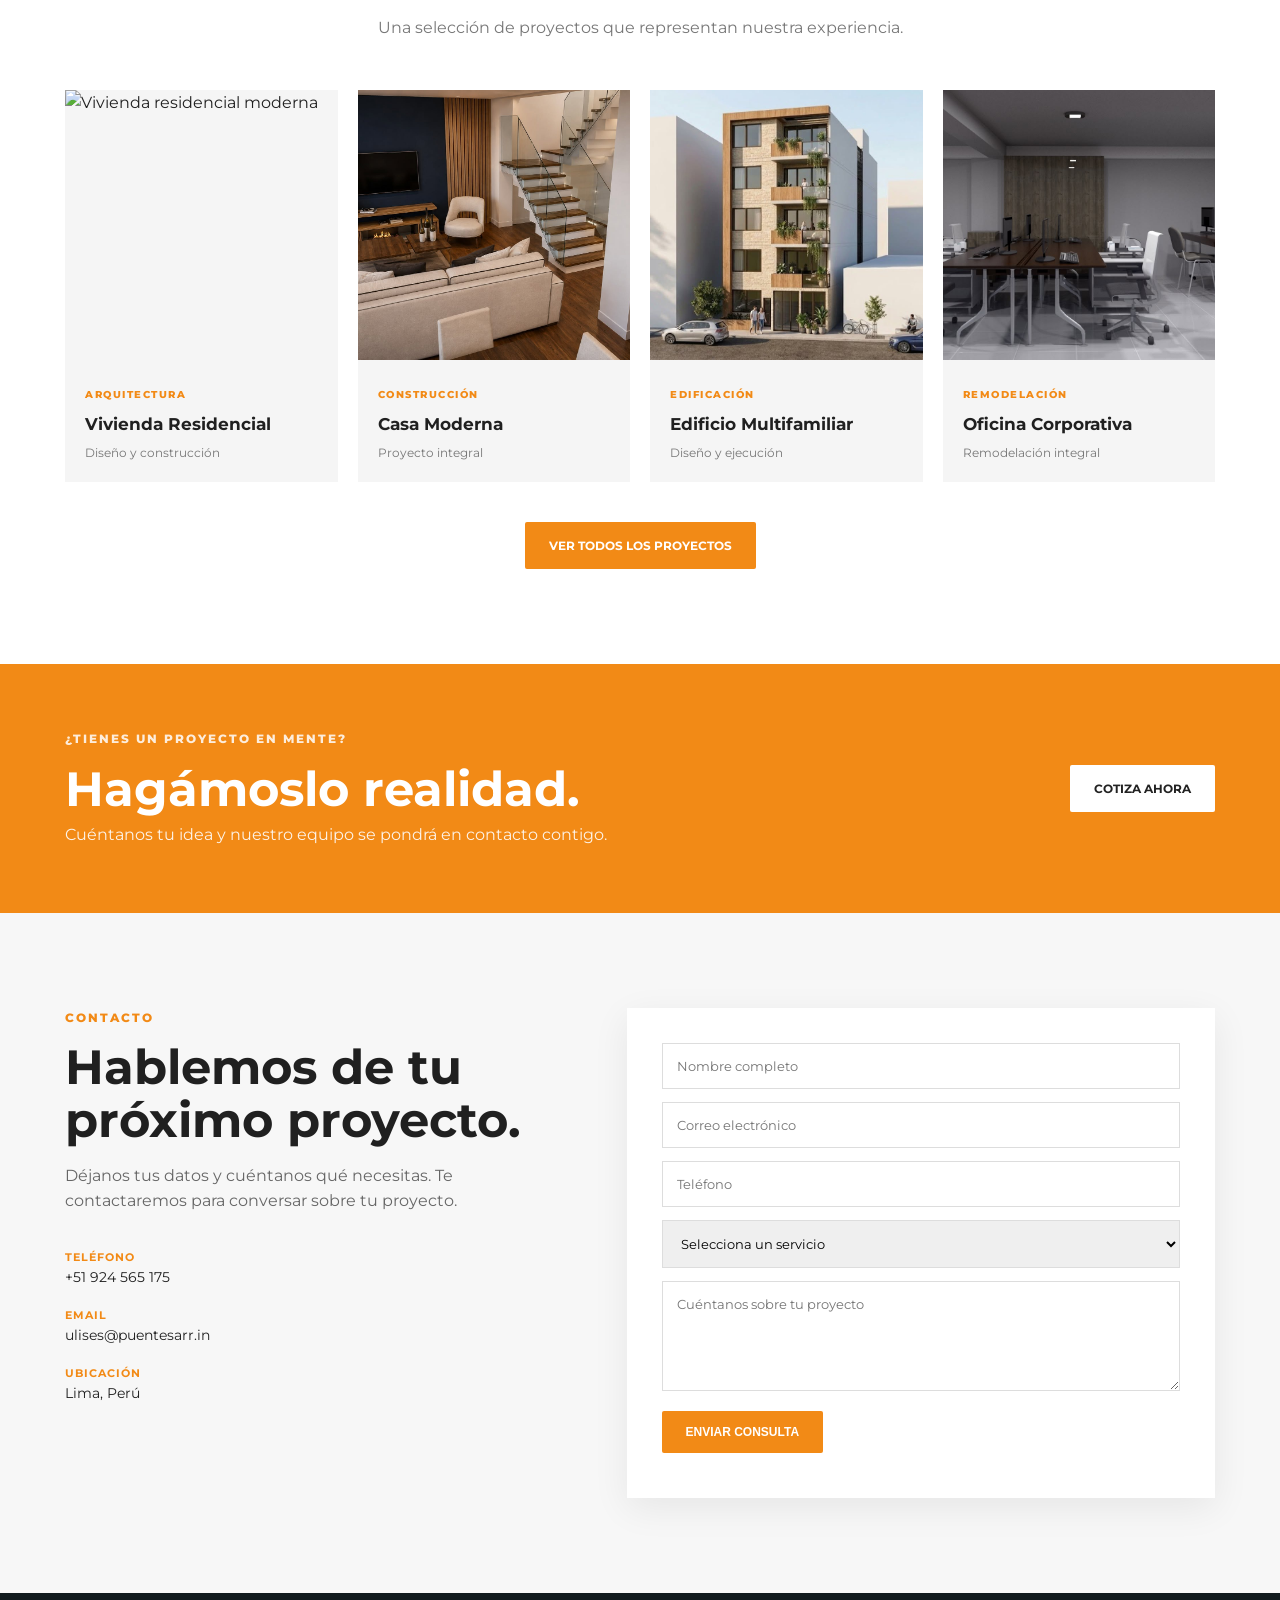
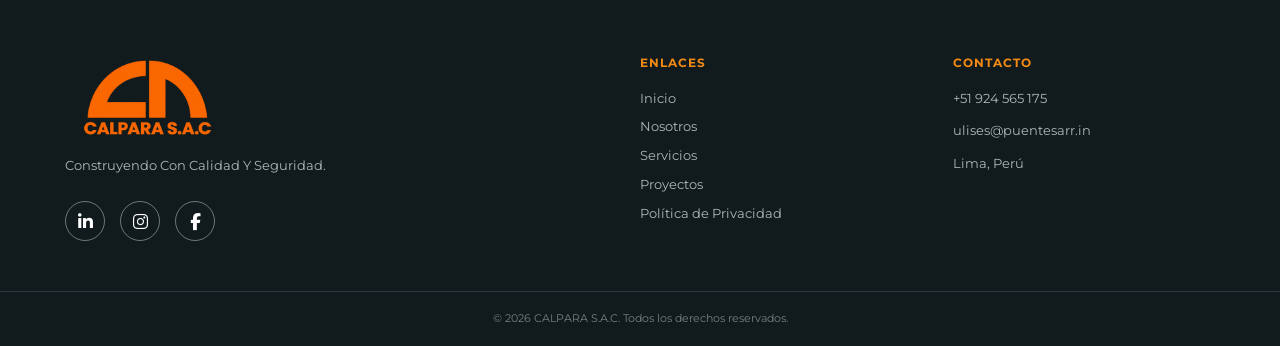
==== commit 52933bf2: "Update index.html" ====
--- a/index.html
+++ b/index.html
@@ -82,7 +82,7 @@
                 <div class="about-image">
                     <img src="https://images.unsplash.com/photo-1545324418-cc1a3fa10c00?auto=format&fit=crop&w=1000&q=85" alt="Proyecto arquitectónico moderno">
                     <div class="experience">
-                        <strong>10+</strong>
+                        <strong>15+</strong>
                         <span>Años de experiencia</span>
                     </div>
                 </div>
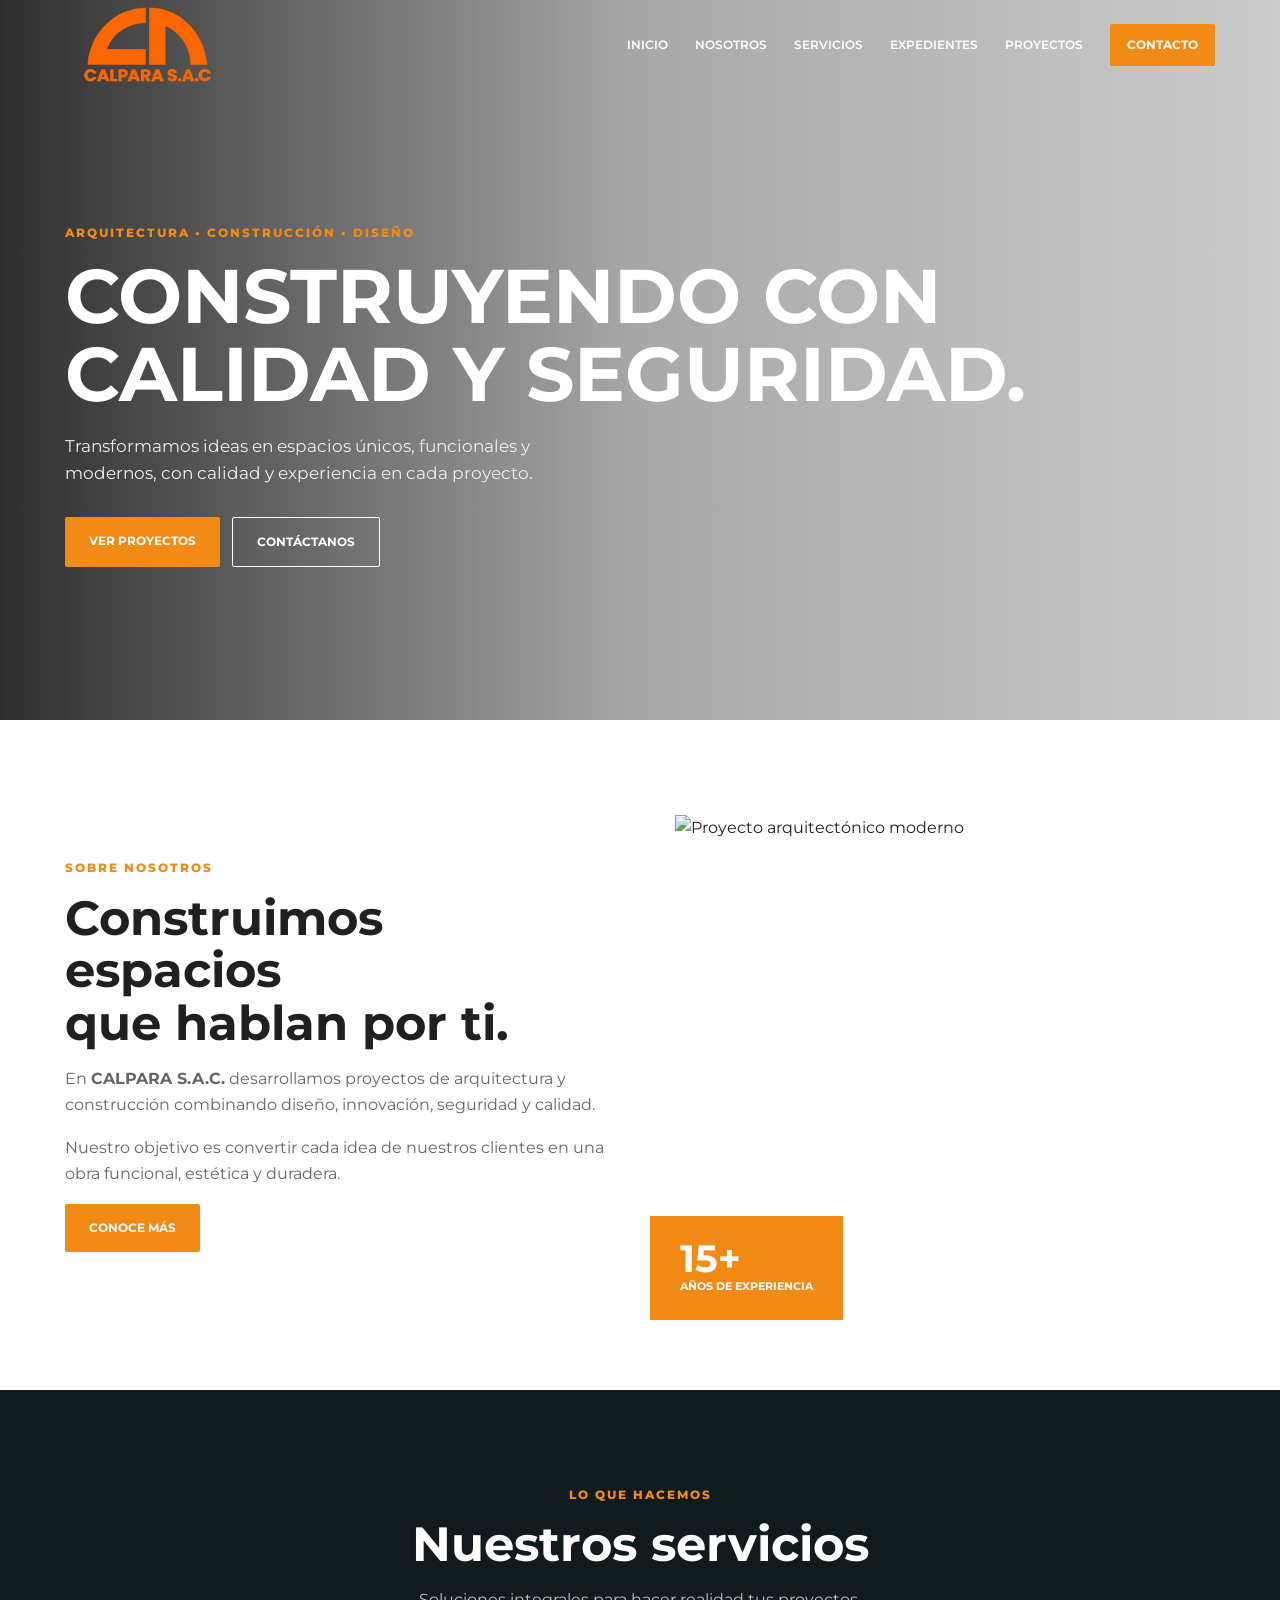
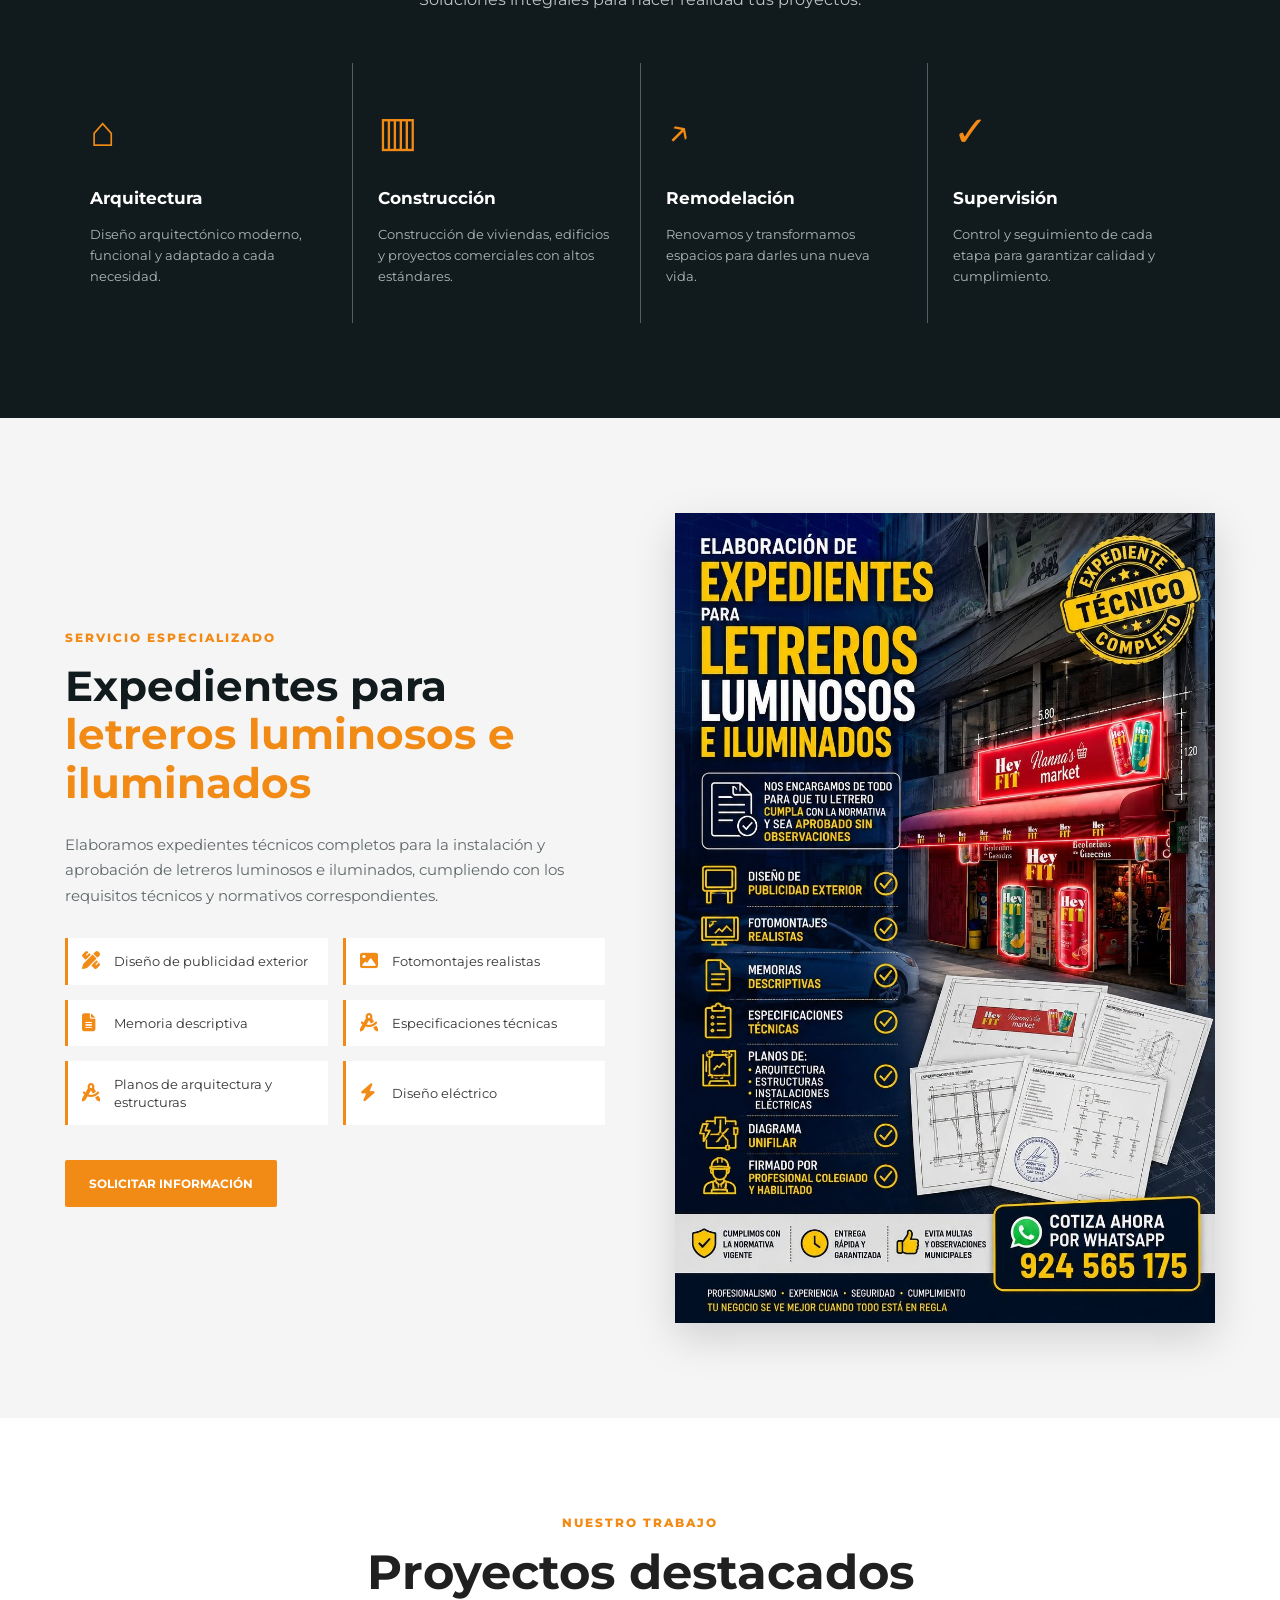
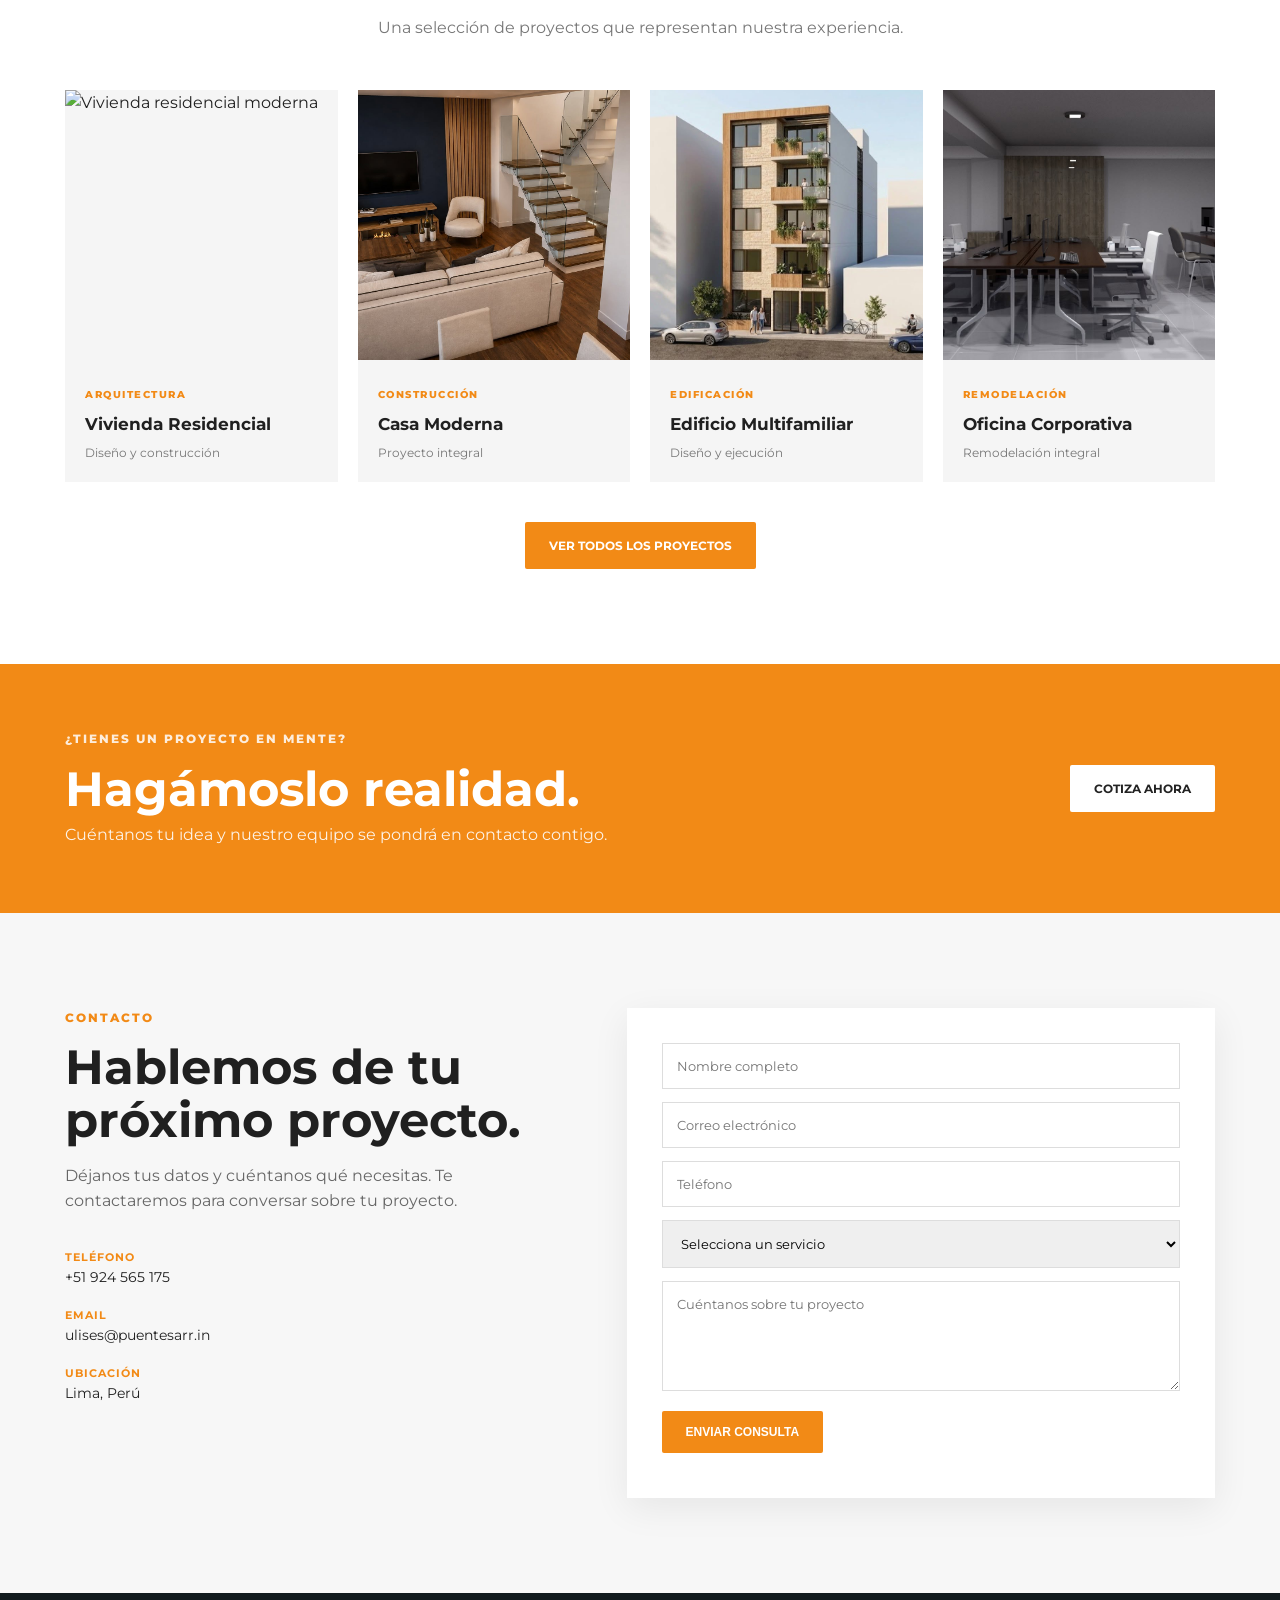
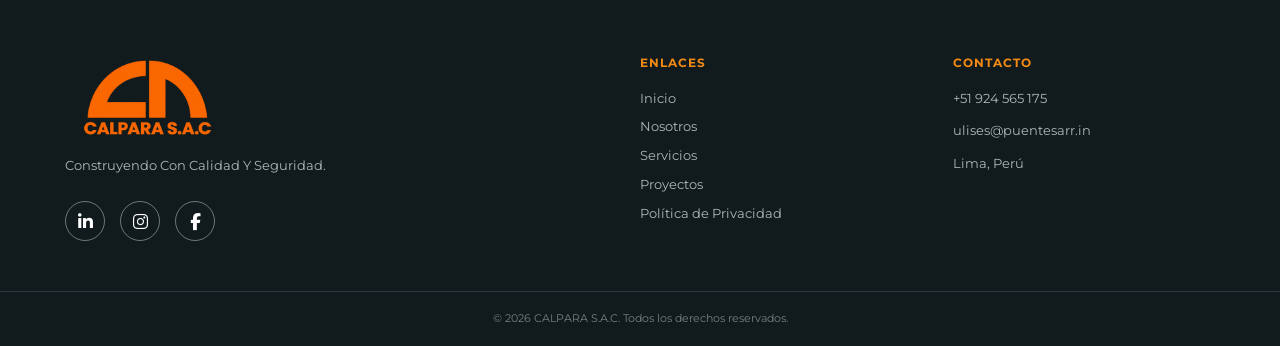
==== commit 00155ec5: "Add files via upload" ====
--- a/index.html
+++ b/index.html
@@ -37,8 +37,7 @@
     <a href="#servicios">Servicios</a>
     <a href="#expedientes">Expedientes</a>
     <a href="#proyectos">Proyectos</a>
-    <a href="#contacto">Contacto</a>
-    <a href="#contacto" class="btn btn-small">Cotiza tu proyecto</a>
+    <a href="#contacto" class="btn btn-small">Contacto</a>
 </nav>
         </div>
     </header>
